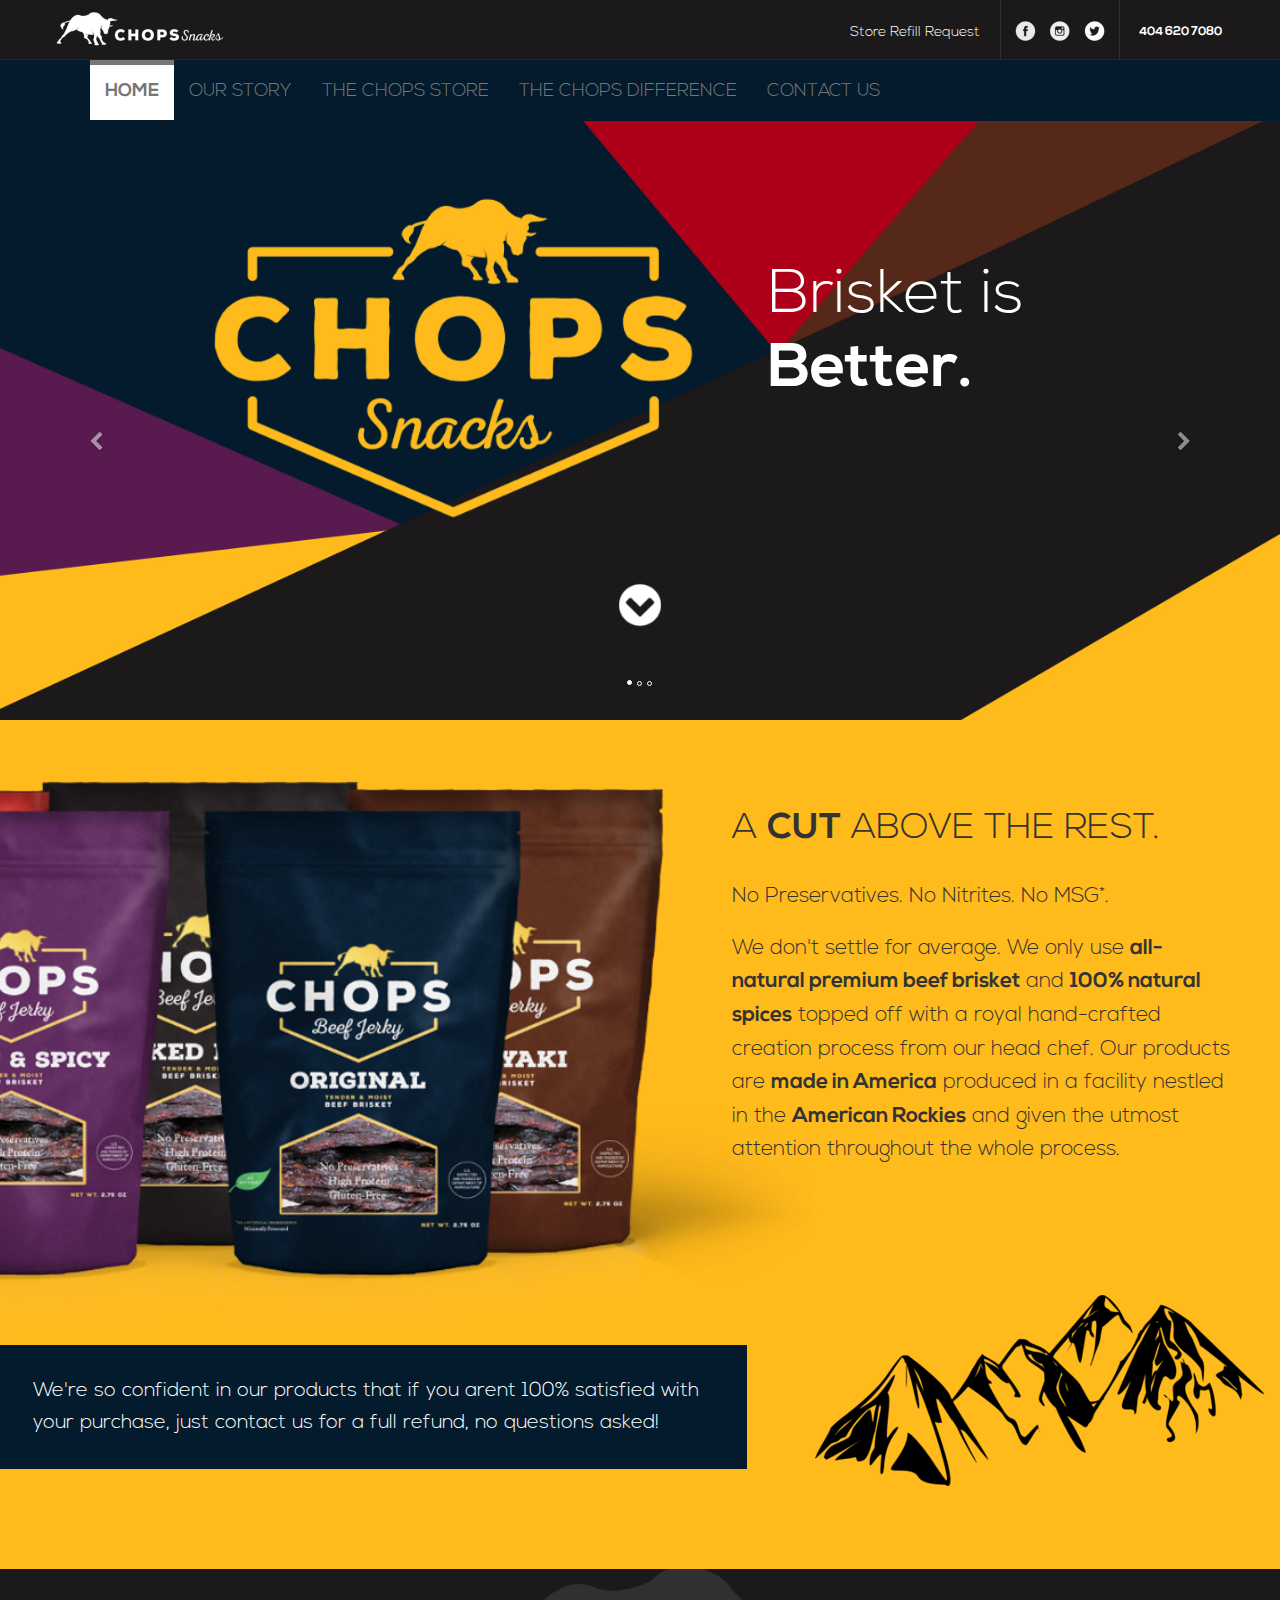
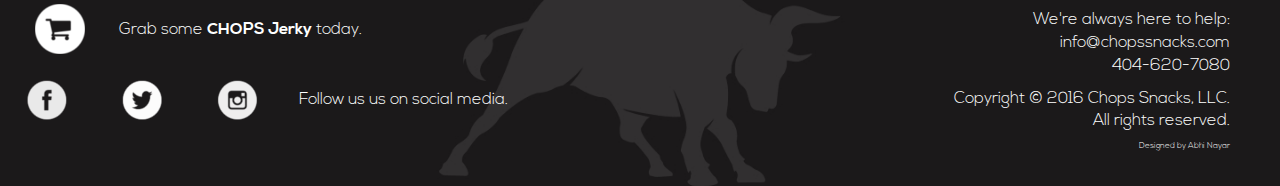
==== index.html @ 1dbbde71 "Fixed modal button hiding" ====
<!DOCTYPE html>
<html lang="en">

<head>
    <meta charset="utf-8">
    <meta name="viewport" content="width=device-width, initial-scale=1.0"/>
    <meta name="description" content="Chops is jerky made with premium tender and moist beef brisket, crafted with all natural ingredients using a special recipe and technique. Hailing from Georgia, we combine generations of tradition and skill when crafting our products. Come check us out and join the Chops Revolution!"/>
    <meta name="author" content="Abhi Nayar"/>
    <meta name="copyright" content="2016"/>
    <meta name="robots" content="index, follow"/>
    <meta name="robots" content="noodp, noydir"/>
    <!-- FAVICON -->
    <link rel="shortcut icon" href="./favicon/favicon.ico" type="image/x-icon">
    <link rel="icon" href="./favicon/favicon.ico" type="image/x-icon">

    <title>Chops Jerky - Home</title>

    <!-- CSS CDN -->
    <link href="css/boostrap.min.css" rel="stylesheet">
    <link rel="stylesheet" href="https://maxcdn.bootstrapcdn.com/font-awesome/4.6.3/css/font-awesome.min.css" type="text/css">
    <link href="css/animate.min.css" rel="stylesheet">
    <!-- LOCAL CSS -->
    <link href="css/prettyPhoto.css" rel="stylesheet">
    <link href="css/chops.css" rel="stylesheet">
    <link href="css/index.css" rel="stylesheet">
    <link href="css/footer.css" rel="stylesheet">
    
    <!-- JS CDN -->
    <script src="https://cdnjs.cloudflare.com/ajax/libs/jquery/2.2.1/jquery.min.js"></script> 
    <script src="js/bootstrap.min.js"></script>
    <script src="js/wow.min.js"></script> 
    <!-- LOCAL JS -->
    <script src="js/jquery.prettyPhoto.js"></script>
    <!--<script src="js/jquery.localScroll.min.js"></script>-->
    <script src="./js/chops.js"></script>
    
    <!-- HTML5 shim and Respond.js IE8 support of HTML5 elements and media queries -->
    <!--[if lt IE 9]>
      <script src="js/html5shiv.js"></script>
      <script src="js/respond.min.js"></script>
    <![endif]-->
    
    <!-- SEO Optimization & Social -->
    <!-- for Facebook -->          
    <meta property="og:title" content="Chops Snacks" />
    <meta property="og:type" content="page" />
    <meta property="og:image" content="./images/our_products/snack-sticks/chops_pholder.jpg"/>
    <meta property="og:url" content="www.chopsnacks.com" />
    <meta property="og:description" content="Chops is jerky made with premium tender and moist beef brisket, crafted with all natural ingredients using a special recipe and technique. Hailing from Georgia, we combine generations of tradition and skill when crafting our products. Come check us out and join the Chops Revolution!" />

    <!-- for Twitter -->          
    <meta name="twitter:card" content="summary" />
    <meta name="twitter:title" content="Chops Snacks" />
    <meta name="twitter:description" content="Chops is jerky made with premium tender and moist beef brisket, crafted with all natural ingredients using a special recipe and technique. Hailing from Georgia, we combine generations of tradition and skill when crafting our products. Come check us out and join the Chops Revolution!" />
    <meta name="twitter:image" content="./images/our_products/snack-sticks/chops_pholder.jpg" />
</head>

<body id="index-page">
    <div class="modal fade" id="refill-modal" tabindex="-1" role="dialog" arialabelledby="Refill Form Modal">
        <div class="modal-dialog modal-lg">
            <div class="modal-content">
                <div class="modal-header">
                    <button type="button" class="close" data-dismiss="modal" aria-label="Close">
                        <span aria-hidden="true">&times;</span>
                    </button>
                    <h2 class="refill-title bold">Store Refill Request Form</h2>
                    <p>Please fill in the following information for a refill of our delicious meat snacks.<br/><br/>For most locations, we will provide the refill in two weeks. After submitting the request, you'll receive a confirmation email that will include a specific delivery time frame. If you need a refill urgently or would like it to be delivered at a specific date, please include that information in the <b>'Additional Notes'</b> box.<br/><br/>Thank you!</p>
                </div>
                <div class="modal-body">
                    <form id="refill-form" role="form" action="https://formspree.io/info@chopssnacks.com" method="post">
                        <div class="form-group">
                            <label for="name">Name</label>
                            <input type="text" name="name" class="form-control" id="contact_name" placeholder="John Doe">
                        </div>
                        <div class="form-group">
                            <label for="name">Phone Number</label>
                            <input type="text" name="phone" class="form-control" id="contact_phone" placeholder="1-800-CHOPS-SNACKS">
                            <input type="text" name="_gotcha" style="display:none" />
                        </div>
                        <div class="form-group">
                            <label for="email">Email Address</label>
                            <input type="email" class="form-control" id="exampleInputEmail" name="_replyto" placeholder="Enter email">
                        </div>
                        <div class="form-group">
                            <label for="email">Store Mailing Address</label>
                            <input type="text" class="form-control" id="exampleInputAddress" name="store_address" placeholder="Enter your store's mailing address">
                            <input type="hidden" name="_next" value="#success"/>
                            <input type="hidden" name="_subject" value="NEW Store Refill Request!" />
                        </div>
                        <div class="form-group">
                            <label for="comment">Additional Notes</label>
                            <textarea type="text" class="feedback-input form-control refill" placeholder="Comment" id="contact_comment" name="message"></textarea>
                        </div>
                        <button type="submit" value="Send" class="btn btn-default contact_submit black">Submit</button>
                    </form>
                </div>
            </div>
        </div>
    </div>
    <div class="modal fade" id="success-modal" tabindex="-1" role="dialog" arialabelledby="Success">
        <div class="modal-dialog modal-lg">
            <div class="modal-content">
                <div class="modal-header">
                    <button type="button" class="close" data-dismiss="modal" aria-label="Close">
                        <span aria-hidden="true">&times;</span>
                    </button>
                    <h2 class="refill-title bold">Thank You!</h2>
                </div>
                <div class="modal-body">
                    <p>Your refill request has been received and we will get back to you via e-mail shortly! Thank you for your patronage.</p>
                </div>
            </div>
        </div>
    </div>
    <div id="hidden preloader" style="display: none;">
        <img src="./images/common/Preloader.gif" alt="Preloader" id="loader-gif">
    </div>
    <header>
        <nav class="navbar navbar-default navbar-fixed-top top-nav" role="navigation" id="top-navigation">
            <div class="container-fluid navbar-container">
                <div class="navbar-header">
                    <a class="navbar-brand" href="index.html"><img src="./images/common/top_logo.png"/></a>
                </div>
                <div class="navbar-right" id="top-nav-right">
                    <ul class="nav navbar-nav">
                        <li class="right-nav-item top-refill"><a href="#refill-modal" data-toggle="modal" id="refill-link">Store Refill Request</a></li>
                        <li class="hidden right-nav-item top-locate"><a href="#"><img src="./images/common/locate_us.png"/></a></li>
                        <li class="right-nav-item top-social-row-list">
                            <div class="top-social-row-container hidden-xs">
                                <div class="col-md-4 col-sm-4 col-xs-4 col-lg-4 text-center top-social-image">
                                    <a href="https://www.facebook.com/chops.jerky/"><img src="./images/common/facebook.png" class="top-fb"/></a>
                                </div>
                                <div class="col-md-4 col-sm-4 col-xs-4 col-lg-4 text-center top-social-image">
                                    <a href="https://www.instagram.com/chopssnacks/"><img src="./images/common/instagram.png" class="top-ig"/></a>
                                </div>
                                <div class="col-md-4 col-sm-4 col-xs-4 col-lg-4 text-center top-social-image">
                                    <a href="https://twitter.com/chopssnacks"><img src="./images/common/twitter.png" class="top-twitter"/></a>
                                </div>
                            </div>
                        </li>
                        <li class="right-nav-item hidden-xs"><a class="top-phone bold">404 620 7080</a></li>
                    </ul>
                </div>
            </div>
        </nav>
        <nav class="navbar navbar-default navbar-fixed-top navbar-lower" role="navigation" id="bottom-navigation">
            <div class="container-fluid navbar-lower-container">
                <button type="button" class="navbar-toggle collapsed" data-toggle="collapse" data-target="#bottom-navigation-container" aria-expanded="false">
                    <span class="sr-only">Toggle navigation</span>
                    <span class="icon-bar"></span>
                    <span class="icon-bar"></span>
                    <span class="icon-bar"></span>
                </button>
                <div class="collapse navbar-collapse" id="bottom-navigation-container">
                    <ul class="nav navbar-nav navbar-nav-lower">
                        <li class="current"><a href="index.html" class="current">Home<span class="sr-only">(current)</span></a></li>
                        <li class=""><a href="our-story.html" class="">Our Story</a></li>
                        <li class=""><a href="chops-store.html">The Chops Store</a></li>
                        <li class=""><a href="chops-diff.html" class="">The Chops Difference</a></li>
                        <li class=""><a href="contact-us.html">Contact Us</a></li>
                        <li class="hidden-lg hidden-md hidden-sm"><a href="#refill-modal" data-toggle="modal" id="refill-link">Store Refill Request</a></li>
                    </ul>
                </div>
            </div>        
        </nav>
    </header>
    <body id="index">
        <script>
            jQuery(function ($) {
                var $item = $('.carousel .item');
                var $windowHeight = $(window).height() - 120;
                
                var $windowWidth = $(window).width();
                if ($windowWidth >= 750) {
                    $windowHeight = 600;
                }
                
                $item.height($windowHeight);

                $(window).on('resize', function(){
                    $windowHeight = $(window).height() - 120;
                    var $windowWidth = $(window).width();
                    if ($windowWidth >= 750) {
                        $windowHeight = 600;
                    }
                    
                    $item.height($windowHeight);
                });
            });
        </script>
        <div class="container-fluid">
            <div class="row index-top">
                <div class="carousel slide" data-ride="carousel" id="indexCarousel">
                    <!-- Indicators -->
                    <ol class="carousel-indicators">
                        <li data-target="#indexCarousel" data-slide-to="0" class="active">
                        </li>
                        <li data-target="#indexCarousel" data-slide-to="1">
                        </li>
                        <li data-target="#indexCarousel" data-slide-to="1">
                        </li>
                    </ol>
                    <!-- Slides -->
                    <div class="carousel-inner">
                        <div class="item first active">
                            <!-- This will be the OG background from the old homepage -->
                            <div class="row logo-row">
                                <img class="index-logo" src="./images/index/logo.png">
                                <p class="index-tagline">Brisket is<br/><span class="bold">Better.</span></p>
                            </div>
                            <div class="arrow-down">
                                <a href="#bottom">
                                    <img src="./images/common/arrow.png">
                                </a>
                            </div>
                        </div>
                        <div class="second hidden">
                            <!-- Insert custom image here -->
                            <img src="placeholder">
                        </div>
                        <div class="third hidden">
                            <!-- Insert custom image here -->
                            <img src="placeholder">
                        </div>
                    </div>
                    <!-- Left and Right controls -->
                    <a class="left carousel-control" href="#indexCarousel" role="button" data-slide="prev">
                        <i class="fa fa-chevron-left" aria-hidden="true"></i>
                        <span class="sr-only">Previous</span>
                    </a>
                    <a class="right carousel-control" href="#indexCarousel" role="button" data-slide="next">
                        <i class="fa fa-chevron-right" aria-hidden="true"></i>
                        <span class="sr-only">Next</span>
                    </a>
                </div>
            </div>
            <div class="row index-bottom" id="bottom">
                <div class="col-sm-7 col-xs-12 index-bags">
                    <img src="./images/index/bags.png">
                </div>
                <div class="col-sm-5 col-xs-12 index-desc">
                    <h2>A <span class="bold">cut</span> above the rest.</h2>
                    <p>
                        No Preservatives. No Nitrites. No MSG*.
                        <br/><br id="small"/>
                        <span class="shifted">We don't settle for average. We only
                        use <span class="bold">all-natural premium beef brisket</span>
                        and <span class="bold">100% natural spices</span> topped off with
                        a royal hand-crafted creation process
                        from our head chef. Our products are
                        <span class="bold">made in America</span> produced in a facility
                        nestled in the <span class="bold">American Rockies</span>
                        and given the utmost attention
                        throughout the whole process.</span>
                    </p>
                </div>
                <div class="col-sm-7 col-xs-12 index-guarantee">
                    <p>
                        We're so confident in our products that if you arent 100% satisfied 
                        with your purchase, just contact us for a full refund, no questions asked!
                    </p>
                </div>
                <div class="col-sm-5 hidden-xs index-rockies">
                    <img src="./images/index/rockies.png">
                </div>
            </div>
        </div>
    </body>
    <footer>
        <div class="container-fluid footer-bg">
            <div class="footer-container">
                <div class="row footer-row">
                    <div class="col-md-8 col-sm-12 col-xs-12 footer-left">
                        <div class="footer-left-row row">
                            <div class="col-md-1 col-sm-1 col-xs-12 footer-icon-col">
                                <a href="chops-store.html" class="footer-icon-link"><img src="./images/common/cart_icon.png" class="footer-icon"/></a>
                            </div>
                            <div class="col-md-11 col-sm-11 col-xs-12 footer-left-column">
                                <a class="footer-left-link shifted" href="http://shop.chopssnacks.com/">Grab some <span class="bold">CHOPS Jerky</span> today.</a>
                            </div>
                        </div>
                        <div class="footer-left-row row">
                            <!--<div class="col-md-1 col-sm-1 col-xs-12 footer-icon-col">
                                <a href="index.html" class="footer-icon-link"><img src="./images/common/locate_us_maponly.png" class="footer-icon"/></a>
                            </div>
                            <div class="col-md-11 col-sm-11 col-xs-12 footer-left-column">
                                <a class="footer-left-link shifted" href="index.html">Find some <span class="bold">CHOPS Jerky</span> near you.</a>
                            </div>-->
                        </div>
                        <div class="footer-left-row row">
                            <div class="col-md-4 col-sm-4 col-xs-12">
                                <div class="row text-center">
                                    <div class="col-md-4 col-sm-4 col-xs-4 footer-social"><a href="https://www.facebook.com/chops.jerky/" class="footer-social-link"><img src="./images/common/facebook.png" class="footer-social-image"/></a></div>
                                    <div class="footer-social col-md-4 col-sm-4 col-xs-4"><a href="https://twitter.com/chopssnacks" class="footer-social-link"><img src="./images/common/twitter.png" class="footer-social-image"/></a></div>
                                    <div class="footer-social col-md-4 col-sm-4 col-xs-4"><a href="https://www.instagram.com/chopssnacks/" class="footer-social-link"><img src="./images/common/instagram.png" class="footer-social-image"/></a></div>
                                </div>
                            </div>
                            <div class="col-md-8 col-sm-8 col-xs-12 footer-left-column">
                                <p class="footer-left-text">Follow us us on social media.</p>
                            </div>
                        </div>
                    </div>
                    <div class="col-md-4 col-sm-4 col-sm-offset-8 col-xs-12 footer-right text-right">
                        <div class="footer-right-text1-container">
                            <p class="footer-right-text1">
                                We're always here to help:<br/>
                                info@chopssnacks.com<br/>
                                404-620-7080
                            </p>
                        </div>
                        <div class="footer-right-text2-container">
                            <p class="footer-right-text2">
                                <span class="hidden-sm">Copyright </span>© 2016 Chops Snacks, LLC.<br/>
                                All rights reserved.<br/>
                                <span class="credits">Designed by Abhi Nayar</span>
                            </p>
                        </div>
                    </div>
                </div>
            </div>
        </div>
    </footer>
    </body>
</html>
---- css/prettyPhoto.css ----
/* ------------------------------------------------------------------------
	This you can edit.
------------------------------------------------------------------------- */

	/* ----------------------------------
		Default Theme
	----------------------------------- */

	div.pp_default .pp_top,
	div.pp_default .pp_top .pp_middle,
	div.pp_default .pp_top .pp_left,
	div.pp_default .pp_top .pp_right,
	div.pp_default .pp_bottom,
	div.pp_default .pp_bottom .pp_left,
	div.pp_default .pp_bottom .pp_middle,
	div.pp_default .pp_bottom .pp_right { height: 13px; }
	
	div.pp_default .pp_top .pp_left { background: url(../images/prettyPhoto/default/sprite.png) -78px -93px no-repeat; } /* Top left corner */
	div.pp_default .pp_top .pp_middle { background: url(../images/prettyPhoto/default/sprite_x.png) top left repeat-x; } /* Top pattern/color */
	div.pp_default .pp_top .pp_right { background: url(../images/prettyPhoto/default/sprite.png) -112px -93px no-repeat; } /* Top right corner */
	
	div.pp_default .pp_content .ppt { color: #f8f8f8; }
	div.pp_default .pp_content_container .pp_left { background: url(../images/prettyPhoto/default/sprite_y.png) -7px 0 repeat-y; padding-left: 13px; }
	div.pp_default .pp_content_container .pp_right { background: url(../images/prettyPhoto/default/sprite_y.png) top right repeat-y; padding-right: 13px; }
	div.pp_default .pp_content { background-color: #fff; } /* Content background */
	div.pp_default .pp_next:hover { background: url(../images/prettyPhoto/default/sprite_next.png) center right  no-repeat; cursor: pointer; } /* Next button */
	div.pp_default .pp_previous:hover { background: url(../images/prettyPhoto/default/sprite_prev.png) center left no-repeat; cursor: pointer; } /* Previous button */
	div.pp_default .pp_expand { background: url(../images/prettyPhoto/default/sprite.png) 0 -29px no-repeat; cursor: pointer; width: 28px; height: 28px; } /* Expand button */
	div.pp_default .pp_expand:hover { background: url(../images/prettyPhoto/default/sprite.png) 0 -56px no-repeat; cursor: pointer; } /* Expand button hover */
	div.pp_default .pp_contract { background: url(../images/prettyPhoto/default/sprite.png) 0 -84px no-repeat; cursor: pointer; width: 28px; height: 28px; } /* Contract button */
	div.pp_default .pp_contract:hover { background: url(../images/prettyPhoto/default/sprite.png) 0 -113px no-repeat; cursor: pointer; } /* Contract button hover */
	div.pp_default .pp_close { width: 30px; height: 30px; background: url(../images/prettyPhoto/default/sprite.png) 2px 1px no-repeat; cursor: pointer; } /* Close button */
	div.pp_default #pp_full_res .pp_inline { color: #000; } 
	div.pp_default .pp_gallery ul li a { background: url(../images/prettyPhoto/default/default_thumb.png) center center #f8f8f8; border:1px solid #aaa; }
	div.pp_default .pp_gallery ul li a:hover,
	div.pp_default .pp_gallery ul li.selected a { border-color: #fff; }
	div.pp_default .pp_social { margin-top: 7px; }

	div.pp_default .pp_gallery a.pp_arrow_previous,
	div.pp_default .pp_gallery a.pp_arrow_next { position: static; left: auto; }
	div.pp_default .pp_nav .pp_play,
	div.pp_default .pp_nav .pp_pause { background: url(../images/prettyPhoto/default/sprite.png) -51px 1px no-repeat; height:30px; width:30px; }
	div.pp_default .pp_nav .pp_pause { background-position: -51px -29px; }
	div.pp_default .pp_details { position: relative; }
	div.pp_default a.pp_arrow_previous,
	div.pp_default a.pp_arrow_next { background: url(../images/prettyPhoto/default/sprite.png) -31px -3px no-repeat; height: 20px; margin: 4px 0 0 0; width: 20px; }
	div.pp_default a.pp_arrow_next { left: 52px; background-position: -82px -3px; } /* The next arrow in the bottom nav */
	div.pp_default .pp_content_container .pp_details { margin-top: 5px; }
	div.pp_default .pp_nav { clear: none; height: 30px; width: 110px; position: relative; }
	div.pp_default .pp_nav .currentTextHolder{ font-family: Georgia; font-style: italic; color:#999; font-size: 11px; left: 75px; line-height: 25px; margin: 0; padding: 0 0 0 10px; position: absolute; top: 2px; }
	
	div.pp_default .pp_close:hover, div.pp_default .pp_nav .pp_play:hover, div.pp_default .pp_nav .pp_pause:hover, div.pp_default .pp_arrow_next:hover, div.pp_default .pp_arrow_previous:hover { opacity:0.7; }

	div.pp_default .pp_description{ font-size: 11px; font-weight: bold; line-height: 14px; margin: 5px 50px 5px 0; }

	div.pp_default .pp_bottom .pp_left { background: url(../images/prettyPhoto/default/sprite.png) -78px -127px no-repeat; } /* Bottom left corner */
	div.pp_default .pp_bottom .pp_middle { background: url(../images/prettyPhoto/default/sprite_x.png) bottom left repeat-x; } /* Bottom pattern/color */
	div.pp_default .pp_bottom .pp_right { background: url(../images/prettyPhoto/default/sprite.png) -112px -127px no-repeat; } /* Bottom right corner */

	div.pp_default .pp_loaderIcon { background: url(../images/prettyPhoto/default/loader.gif) center center no-repeat; } /* Loader icon */

	
	/* ----------------------------------
		Light Rounded Theme
	----------------------------------- */


	div.light_rounded .pp_top .pp_left { background: url(../images/prettyPhoto/light_rounded/sprite.png) -88px -53px no-repeat; } /* Top left corner */
	div.light_rounded .pp_top .pp_middle { background: #fff; } /* Top pattern/color */
	div.light_rounded .pp_top .pp_right { background: url(../images/prettyPhoto/light_rounded/sprite.png) -110px -53px no-repeat; } /* Top right corner */
	
	div.light_rounded .pp_content .ppt { color: #000; }
	div.light_rounded .pp_content_container .pp_left,
	div.light_rounded .pp_content_container .pp_right { background: #fff; }
	div.light_rounded .pp_content { background-color: #fff; } /* Content background */
	div.light_rounded .pp_next:hover { background: url(../images/prettyPhoto/light_rounded/btnNext.png) center right  no-repeat; cursor: pointer; } /* Next button */
	div.light_rounded .pp_previous:hover { background: url(../images/prettyPhoto/light_rounded/btnPrevious.png) center left no-repeat; cursor: pointer; } /* Previous button */
	div.light_rounded .pp_expand { background: url(../images/prettyPhoto/light_rounded/sprite.png) -31px -26px no-repeat; cursor: pointer; } /* Expand button */
	div.light_rounded .pp_expand:hover { background: url(../images/prettyPhoto/light_rounded/sprite.png) -31px -47px no-repeat; cursor: pointer; } /* Expand button hover */
	div.light_rounded .pp_contract { background: url(../images/prettyPhoto/light_rounded/sprite.png) 0 -26px no-repeat; cursor: pointer; } /* Contract button */
	div.light_rounded .pp_contract:hover { background: url(../images/prettyPhoto/light_rounded/sprite.png) 0 -47px no-repeat; cursor: pointer; } /* Contract button hover */
	div.light_rounded .pp_close { width: 75px; height: 22px; background: url(../images/prettyPhoto/light_rounded/sprite.png) -1px -1px no-repeat; cursor: pointer; } /* Close button */
	div.light_rounded .pp_details { position: relative; }
	div.light_rounded .pp_description { margin-right: 85px; }
	div.light_rounded #pp_full_res .pp_inline { color: #000; } 
	div.light_rounded .pp_gallery a.pp_arrow_previous,
	div.light_rounded .pp_gallery a.pp_arrow_next { margin-top: 12px !important; }
	div.light_rounded .pp_nav .pp_play { background: url(../images/prettyPhoto/light_rounded/sprite.png) -1px -100px no-repeat; height: 15px; width: 14px; }
	div.light_rounded .pp_nav .pp_pause { background: url(../images/prettyPhoto/light_rounded/sprite.png) -24px -100px no-repeat; height: 15px; width: 14px; }

	div.light_rounded .pp_arrow_previous { background: url(../images/prettyPhoto/light_rounded/sprite.png) 0 -71px no-repeat; } /* The previous arrow in the bottom nav */
		div.light_rounded .pp_arrow_previous.disabled { background-position: 0 -87px; cursor: default; }
	div.light_rounded .pp_arrow_next { background: url(../images/prettyPhoto/light_rounded/sprite.png) -22px -71px no-repeat; } /* The next arrow in the bottom nav */
		div.light_rounded .pp_arrow_next.disabled { background-position: -22px -87px; cursor: default; }

	div.light_rounded .pp_bottom .pp_left { background: url(../images/prettyPhoto/light_rounded/sprite.png) -88px -80px no-repeat; } /* Bottom left corner */
	div.light_rounded .pp_bottom .pp_middle { background: #fff; } /* Bottom pattern/color */
	div.light_rounded .pp_bottom .pp_right { background: url(../images/prettyPhoto/light_rounded/sprite.png) -110px -80px no-repeat; } /* Bottom right corner */

	div.light_rounded .pp_loaderIcon { background: url(../images/prettyPhoto/light_rounded/loader.gif) center center no-repeat; } /* Loader icon */
	
	/* ----------------------------------
		Dark Rounded Theme
	----------------------------------- */
	
	div.dark_rounded .pp_top .pp_left { background: url(../images/prettyPhoto/dark_rounded/sprite.png) -88px -53px no-repeat; } /* Top left corner */
	div.dark_rounded .pp_top .pp_middle { background: url(../images/prettyPhoto/dark_rounded/contentPattern.png) top left repeat; } /* Top pattern/color */
	div.dark_rounded .pp_top .pp_right { background: url(../images/prettyPhoto/dark_rounded/sprite.png) -110px -53px no-repeat; } /* Top right corner */
	
	div.dark_rounded .pp_content_container .pp_left { background: url(../images/prettyPhoto/dark_rounded/contentPattern.png) top left repeat-y; } /* Left Content background */
	div.dark_rounded .pp_content_container .pp_right { background: url(../images/prettyPhoto/dark_rounded/contentPattern.png) top right repeat-y; } /* Right Content background */
	div.dark_rounded .pp_content { background: url(../images/prettyPhoto/dark_rounded/contentPattern.png) top left repeat; } /* Content background */
	div.dark_rounded .pp_next:hover { background: url(../images/prettyPhoto/dark_rounded/btnNext.png) center right  no-repeat; cursor: pointer; } /* Next button */
	div.dark_rounded .pp_previous:hover { background: url(../images/prettyPhoto/dark_rounded/btnPrevious.png) center left no-repeat; cursor: pointer; } /* Previous button */
	div.dark_rounded .pp_expand { background: url(../images/prettyPhoto/dark_rounded/sprite.png) -31px -26px no-repeat; cursor: pointer; } /* Expand button */
	div.dark_rounded .pp_expand:hover { background: url(../images/prettyPhoto/dark_rounded/sprite.png) -31px -47px no-repeat; cursor: pointer; } /* Expand button hover */
	div.dark_rounded .pp_contract { background: url(../images/prettyPhoto/dark_rounded/sprite.png) 0 -26px no-repeat; cursor: pointer; } /* Contract button */
	div.dark_rounded .pp_contract:hover { background: url(../images/prettyPhoto/dark_rounded/sprite.png) 0 -47px no-repeat; cursor: pointer; } /* Contract button hover */
	div.dark_rounded .pp_close { width: 75px; height: 22px; background: url(../images/prettyPhoto/dark_rounded/sprite.png) -1px -1px no-repeat; cursor: pointer; } /* Close button */
	div.dark_rounded .pp_details { position: relative; }
	div.dark_rounded .pp_description { margin-right: 85px; }
	div.dark_rounded .currentTextHolder { color: #c4c4c4; }
	div.dark_rounded .pp_description { color: #fff; }
	div.dark_rounded #pp_full_res .pp_inline { color: #fff; }
	div.dark_rounded .pp_gallery a.pp_arrow_previous,
	div.dark_rounded .pp_gallery a.pp_arrow_next { margin-top: 12px !important; }
	div.dark_rounded .pp_nav .pp_play { background: url(../images/prettyPhoto/dark_rounded/sprite.png) -1px -100px no-repeat; height: 15px; width: 14px; }
	div.dark_rounded .pp_nav .pp_pause { background: url(../images/prettyPhoto/dark_rounded/sprite.png) -24px -100px no-repeat; height: 15px; width: 14px; }

	div.dark_rounded .pp_arrow_previous { background: url(../images/prettyPhoto/dark_rounded/sprite.png) 0 -71px no-repeat; } /* The previous arrow in the bottom nav */
		div.dark_rounded .pp_arrow_previous.disabled { background-position: 0 -87px; cursor: default; }
	div.dark_rounded .pp_arrow_next { background: url(../images/prettyPhoto/dark_rounded/sprite.png) -22px -71px no-repeat; } /* The next arrow in the bottom nav */
		div.dark_rounded .pp_arrow_next.disabled { background-position: -22px -87px; cursor: default; }

	div.dark_rounded .pp_bottom .pp_left { background: url(../images/prettyPhoto/dark_rounded/sprite.png) -88px -80px no-repeat; } /* Bottom left corner */
	div.dark_rounded .pp_bottom .pp_middle { background: url(../images/prettyPhoto/dark_rounded/contentPattern.png) top left repeat; } /* Bottom pattern/color */
	div.dark_rounded .pp_bottom .pp_right { background: url(../images/prettyPhoto/dark_rounded/sprite.png) -110px -80px no-repeat; } /* Bottom right corner */

	div.dark_rounded .pp_loaderIcon { background: url(../images/prettyPhoto/dark_rounded/loader.gif) center center no-repeat; } /* Loader icon */
	
	
	/* ----------------------------------
		Dark Square Theme
	----------------------------------- */
	
	div.dark_square .pp_left ,
	div.dark_square .pp_middle,
	div.dark_square .pp_right,
	div.dark_square .pp_content { background: #000; }
	
	div.dark_square .currentTextHolder { color: #c4c4c4; }
	div.dark_square .pp_description { color: #fff; }
	div.dark_square .pp_loaderIcon { background: url(../images/prettyPhoto/dark_square/loader.gif) center center no-repeat; } /* Loader icon */
	
	div.dark_square .pp_expand { background: url(../images/prettyPhoto/dark_square/sprite.png) -31px -26px no-repeat; cursor: pointer; } /* Expand button */
	div.dark_square .pp_expand:hover { background: url(../images/prettyPhoto/dark_square/sprite.png) -31px -47px no-repeat; cursor: pointer; } /* Expand button hover */
	div.dark_square .pp_contract { background: url(../images/prettyPhoto/dark_square/sprite.png) 0 -26px no-repeat; cursor: pointer; } /* Contract button */
	div.dark_square .pp_contract:hover { background: url(../images/prettyPhoto/dark_square/sprite.png) 0 -47px no-repeat; cursor: pointer; } /* Contract button hover */
	div.dark_square .pp_close { width: 75px; height: 22px; background: url(../images/prettyPhoto/dark_square/sprite.png) -1px -1px no-repeat; cursor: pointer; } /* Close button */
	div.dark_square .pp_details { position: relative; }
	div.dark_square .pp_description { margin: 0 85px 0 0; }
	div.dark_square #pp_full_res .pp_inline { color: #fff; }
	div.dark_square .pp_gallery a.pp_arrow_previous,
	div.dark_square .pp_gallery a.pp_arrow_next { margin-top: 12px !important; }
	div.dark_square .pp_nav { clear: none; }
	div.dark_square .pp_nav .pp_play { background: url(../images/prettyPhoto/dark_square/sprite.png) -1px -100px no-repeat; height: 15px; width: 14px; }
	div.dark_square .pp_nav .pp_pause { background: url(../images/prettyPhoto/dark_square/sprite.png) -24px -100px no-repeat; height: 15px; width: 14px; }
	
	div.dark_square .pp_arrow_previous { background: url(../images/prettyPhoto/dark_square/sprite.png) 0 -71px no-repeat; } /* The previous arrow in the bottom nav */
		div.dark_square .pp_arrow_previous.disabled { background-position: 0 -87px; cursor: default; }
	div.dark_square .pp_arrow_next { background: url(../images/prettyPhoto/dark_square/sprite.png) -22px -71px no-repeat; } /* The next arrow in the bottom nav */
		div.dark_square .pp_arrow_next.disabled { background-position: -22px -87px; cursor: default; }
	
	div.dark_square .pp_next:hover { background: url(../images/prettyPhoto/dark_square/btnNext.png) center right  no-repeat; cursor: pointer; } /* Next button */
	div.dark_square .pp_previous:hover { background: url(../images/prettyPhoto/dark_square/btnPrevious.png) center left no-repeat; cursor: pointer; } /* Previous button */


	/* ----------------------------------
		Light Square Theme
	----------------------------------- */
	
	div.light_square .pp_left ,
	div.light_square .pp_middle,
	div.light_square .pp_right,
	div.light_square .pp_content { background: #fff; }
	
	div.light_square .pp_content .ppt { color: #000; }
	div.light_square .pp_expand { background: url(../images/prettyPhoto/light_square/sprite.png) -31px -26px no-repeat; cursor: pointer; } /* Expand button */
	div.light_square .pp_expand:hover { background: url(../images/prettyPhoto/light_square/sprite.png) -31px -47px no-repeat; cursor: pointer; } /* Expand button hover */
	div.light_square .pp_contract { background: url(../images/prettyPhoto/light_square/sprite.png) 0 -26px no-repeat; cursor: pointer; } /* Contract button */
	div.light_square .pp_contract:hover { background: url(../images/prettyPhoto/light_square/sprite.png) 0 -47px no-repeat; cursor: pointer; } /* Contract button hover */
	div.light_square .pp_close { width: 75px; height: 22px; background: url(../images/prettyPhoto/light_square/sprite.png) -1px -1px no-repeat; cursor: pointer; } /* Close button */
	div.light_square .pp_details { position: relative; }
	div.light_square .pp_description { margin-right: 85px; }
	div.light_square #pp_full_res .pp_inline { color: #000; }
	div.light_square .pp_gallery a.pp_arrow_previous,
	div.light_square .pp_gallery a.pp_arrow_next { margin-top: 12px !important; }
	div.light_square .pp_nav .pp_play { background: url(../images/prettyPhoto/light_square/sprite.png) -1px -100px no-repeat; height: 15px; width: 14px; }
	div.light_square .pp_nav .pp_pause { background: url(../images/prettyPhoto/light_square/sprite.png) -24px -100px no-repeat; height: 15px; width: 14px; }
	
	div.light_square .pp_arrow_previous { background: url(../images/prettyPhoto/light_square/sprite.png) 0 -71px no-repeat; } /* The previous arrow in the bottom nav */
		div.light_square .pp_arrow_previous.disabled { background-position: 0 -87px; cursor: default; }
	div.light_square .pp_arrow_next { background: url(../images/prettyPhoto/light_square/sprite.png) -22px -71px no-repeat; } /* The next arrow in the bottom nav */
		div.light_square .pp_arrow_next.disabled { background-position: -22px -87px; cursor: default; }
	
	div.light_square .pp_next:hover { background: url(../images/prettyPhoto/light_square/btnNext.png) center right  no-repeat; cursor: pointer; } /* Next button */
	div.light_square .pp_previous:hover { background: url(../images/prettyPhoto/light_square/btnPrevious.png) center left no-repeat; cursor: pointer; } /* Previous button */
	
	div.light_square .pp_loaderIcon { background: url(../images/prettyPhoto/light_rounded/loader.gif) center center no-repeat; } /* Loader icon */


	/* ----------------------------------
		Facebook style Theme
	----------------------------------- */
	
	div.facebook .pp_top .pp_left { background: url(../images/prettyPhoto/facebook/sprite.png) -88px -53px no-repeat; } /* Top left corner */
	div.facebook .pp_top .pp_middle { background: url(../images/prettyPhoto/facebook/contentPatternTop.png) top left repeat-x; } /* Top pattern/color */
	div.facebook .pp_top .pp_right { background: url(../images/prettyPhoto/facebook/sprite.png) -110px -53px no-repeat; } /* Top right corner */
	
	div.facebook .pp_content .ppt { color: #000; }
	div.facebook .pp_content_container .pp_left { background: url(../images/prettyPhoto/facebook/contentPatternLeft.png) top left repeat-y; } /* Content background */
	div.facebook .pp_content_container .pp_right { background: url(../images/prettyPhoto/facebook/contentPatternRight.png) top right repeat-y; } /* Content background */
	div.facebook .pp_content { background: #fff; } /* Content background */
	div.facebook .pp_expand { background: url(../images/prettyPhoto/facebook/sprite.png) -31px -26px no-repeat; cursor: pointer; } /* Expand button */
	div.facebook .pp_expand:hover { background: url(../images/prettyPhoto/facebook/sprite.png) -31px -47px no-repeat; cursor: pointer; } /* Expand button hover */
	div.facebook .pp_contract { background: url(../images/prettyPhoto/facebook/sprite.png) 0 -26px no-repeat; cursor: pointer; } /* Contract button */
	div.facebook .pp_contract:hover { background: url(../images/prettyPhoto/facebook/sprite.png) 0 -47px no-repeat; cursor: pointer; } /* Contract button hover */
	div.facebook .pp_close { width: 22px; height: 22px; background: url(../images/prettyPhoto/facebook/sprite.png) -1px -1px no-repeat; cursor: pointer; } /* Close button */
	div.facebook .pp_details { position: relative; }
	div.facebook .pp_description { margin: 0 37px 0 0; }
	div.facebook #pp_full_res .pp_inline { color: #000; } 
	div.facebook .pp_loaderIcon { background: url(../images/prettyPhoto/facebook/loader.gif) center center no-repeat; } /* Loader icon */
	
	div.facebook .pp_arrow_previous { background: url(../images/prettyPhoto/facebook/sprite.png) 0 -71px no-repeat; height: 22px; margin-top: 0; width: 22px; } /* The previous arrow in the bottom nav */
		div.facebook .pp_arrow_previous.disabled { background-position: 0 -96px; cursor: default; }
	div.facebook .pp_arrow_next { background: url(../images/prettyPhoto/facebook/sprite.png) -32px -71px no-repeat; height: 22px; margin-top: 0; width: 22px; } /* The next arrow in the bottom nav */
		div.facebook .pp_arrow_next.disabled { background-position: -32px -96px; cursor: default; }
	div.facebook .pp_nav { margin-top: 0; }
	div.facebook .pp_nav p { font-size: 15px; padding: 0 3px 0 4px; }
	div.facebook .pp_nav .pp_play { background: url(../images/prettyPhoto/facebook/sprite.png) -1px -123px no-repeat; height: 22px; width: 22px; }
	div.facebook .pp_nav .pp_pause { background: url(../images/prettyPhoto/facebook/sprite.png) -32px -123px no-repeat; height: 22px; width: 22px; }
	
	div.facebook .pp_next:hover { background: url(../images/prettyPhoto/facebook/btnNext.png) center right no-repeat; cursor: pointer; } /* Next button */
	div.facebook .pp_previous:hover { background: url(../images/prettyPhoto/facebook/btnPrevious.png) center left no-repeat; cursor: pointer; } /* Previous button */
	
	div.facebook .pp_bottom .pp_left { background: url(../images/prettyPhoto/facebook/sprite.png) -88px -80px no-repeat; } /* Bottom left corner */
	div.facebook .pp_bottom .pp_middle { background: url(../images/prettyPhoto/facebook/contentPatternBottom.png) top left repeat-x; } /* Bottom pattern/color */
	div.facebook .pp_bottom .pp_right { background: url(../images/prettyPhoto/facebook/sprite.png) -110px -80px no-repeat; } /* Bottom right corner */


/* ------------------------------------------------------------------------
	DO NOT CHANGE
------------------------------------------------------------------------- */

	div.pp_pic_holder a:focus { outline:none; }

	div.pp_overlay {
		background: #000;
		display: none;
		left: 0;
		position: absolute;
		top: 0;
		width: 100%;
		z-index: 9500;
	}
	
	div.pp_pic_holder {
		display: none;
		position: absolute;
		width: 100px;
		z-index: 10000;
	}

		
		.pp_top {
			height: 20px;
			position: relative;
		}
			* html .pp_top { padding: 0 20px; }
		
			.pp_top .pp_left {
				height: 20px;
				left: 0;
				position: absolute;
				width: 20px;
			}
			.pp_top .pp_middle {
				height: 20px;
				left: 20px;
				position: absolute;
				right: 20px;
			}
				* html .pp_top .pp_middle {
					left: 0;
					position: static;
				}
			
			.pp_top .pp_right {
				height: 20px;
				left: auto;
				position: absolute;
				right: 0;
				top: 0;
				width: 20px;
			}
		
		.pp_content { height: 40px; min-width: 40px; }
		* html .pp_content { width: 40px; }
		
		.pp_fade { display: none; }
		
		.pp_content_container {
			position: relative;
			text-align: left;
			width: 100%;
		}
		
			.pp_content_container .pp_left { padding-left: 20px; }
			.pp_content_container .pp_right { padding-right: 20px; }
		
			.pp_content_container .pp_details {
				float: left;
				margin: 10px 0 2px 0;
			}
				.pp_description {
					display: none;
					margin: 0;
				}
				
				.pp_social { float: left; margin: 0; }
				.pp_social .facebook { float: left; margin-left: 5px; width: 55px; overflow: hidden; }
				.pp_social .twitter { float: left; }
				
				.pp_nav {
					clear: right;
					float: left;
					margin: 3px 10px 0 0;
				}
				
					.pp_nav p {
						float: left;
						margin: 2px 4px;
						white-space: nowrap;
					}
					
					.pp_nav .pp_play,
					.pp_nav .pp_pause {
						float: left;
						margin-right: 4px;
						text-indent: -10000px;
					}
				
					a.pp_arrow_previous,
					a.pp_arrow_next {
						display: block;
						float: left;
						height: 15px;
						margin-top: 3px;
						overflow: hidden;
						text-indent: -10000px;
						width: 14px;
					}
		
		.pp_hoverContainer {
			position: absolute;
			top: 0;
			width: 100%;
			z-index: 2000;
		}
		
		.pp_gallery {
			display: none;
			left: 50%;
			margin-top: -50px;
			position: absolute;
			z-index: 10000;
		}
		
			.pp_gallery div {
				float: left;
				overflow: hidden;
				position: relative;
			}
			
			.pp_gallery ul {
				float: left;
				height: 35px;
				margin: 0 0 0 5px;
				padding: 0;
				position: relative;
				white-space: nowrap;
			}
			
			.pp_gallery ul a {
				border: 1px #000 solid;
				border: 1px rgba(0,0,0,0.5) solid;
				display: block;
				float: left;
				height: 33px;
				overflow: hidden;
			}
			
			.pp_gallery ul a:hover,
			.pp_gallery li.selected a { border-color: #fff; }
			
			.pp_gallery ul a img { border: 0; }
			
			.pp_gallery li {
				display: block;
				float: left;
				margin: 0 5px 0 0;
				padding: 0;
			}
			
			.pp_gallery li.default a {
				background: url(../images/prettyPhoto/facebook/default_thumbnail.gif) 0 0 no-repeat;
				display: block;
				height: 33px;
				width: 50px;
			}
			
			.pp_gallery li.default a img { display: none; }
			
			.pp_gallery .pp_arrow_previous,
			.pp_gallery .pp_arrow_next {
				margin-top: 7px !important;
			}
		
		a.pp_next {
			background: url(../images/prettyPhoto/light_rounded/btnNext.png) 10000px 10000px no-repeat;
			display: block;
			float: right;
			height: 100%;
			text-indent: -10000px;
			width: 49%;
		}
			
		a.pp_previous {
			background: url(../images/prettyPhoto/light_rounded/btnNext.png) 10000px 10000px no-repeat;
			display: block;
			float: left;
			height: 100%;
			text-indent: -10000px;
			width: 49%;
		}
		
		a.pp_expand,
		a.pp_contract {
			cursor: pointer;
			display: none;
			height: 20px;	
			position: absolute;
			right: 30px;
			text-indent: -10000px;
			top: 10px;
			width: 20px;
			z-index: 20000;
		}
			
		a.pp_close {
			position: absolute; right: 0; top: 0; 
			display: block;
			line-height:22px;
			text-indent: -10000px;
		}
		
		.pp_bottom {
			height: 20px;
			position: relative;
		}
			* html .pp_bottom { padding: 0 20px; }
			
			.pp_bottom .pp_left {
				height: 20px;
				left: 0;
				position: absolute;
				width: 20px;
			}
			.pp_bottom .pp_middle {
				height: 20px;
				left: 20px;
				position: absolute;
				right: 20px;
			}
				* html .pp_bottom .pp_middle {
					left: 0;
					position: static;
				}
				
			.pp_bottom .pp_right {
				height: 20px;
				left: auto;
				position: absolute;
				right: 0;
				top: 0;
				width: 20px;
			}
		
		.pp_loaderIcon {
			display: block;
			height: 24px;
			left: 50%;
			margin: -12px 0 0 -12px;
			position: absolute;
			top: 50%;
			width: 24px;
		}
		
		#pp_full_res {
			line-height: 1 !important;
		}
		
			#pp_full_res .pp_inline {
				text-align: left;
			}
			
				#pp_full_res .pp_inline p { margin: 0 0 15px 0; }
	
		div.ppt {
			color: #fff;
			display: none;
			font-size: 17px;
			margin: 0 0 5px 15px;
			z-index: 9999;
		}
---- css/chops.css ----
/*** TYPOGRAPHY ***/
@font-face {
    font-family: nexabold;
    src: url('fonts/bold.otf');
}

@font-face {
    font-family: nexalight;
    src: url('fonts/light.otf');
}

/*** COLOR LIBRARY ***/
/* Dark Gold: #ffba1b */
/* Dark Blue: #031b2c */
/* Dark Brown: #1b1919 */
/* Dark Red: #af001a */
/* Viking Purple: #591b4f */
/* Light Brown: #562819 */

/*** SITE WIDE ***/
*, *:before, *:after {
    -webkit-font-smoothing: antialiased;
    -webkit-box-sizing: border-box; 
    -moz-box-sizing: border-box; 
    box-sizing: border-box;
    -webkit-backface-visibility: hidden;
    /*border: solid 1px red;*/
}

.bold {
    font-family: nexabold;
}

.light {
    font-family: nexalight;
}

html {
    background-color: #fff;
    overflow-x: hidden;
}

body {
    background: #fff;
    overflow-x: hidden;
}

p, h1, h2, h3, h4, h5, h6, a {
    font-family: nexalight;
}

section {
    padding: 0;
    margin: 0;
    overflow-x: hidden;
}

#preloader {
	display: block;
	background-color: #fff;
	position: absolute;
	top: 0;
	right: 0;
	bottom: 0;
	left: 0;
	width: 100%;
	height: 100%;
	z-index: 9999;
}

#preloader img {
	position: absolute;
	top: 50%;
	bottom: auto;
	left: 50%;
	right: auto;
	margin: -64px 0 0 -64px;
}

.container-wide {
	width: 100%;
	padding: 0;
	margin: 0;
}

/*** NAVIGATION ***/
header {
    height: 120px;
}

nav, navbar {
    height: 60px;
}

.navbar-container {
    height: 60px;
}

#top-navigation {
    height: 60px;
    background: #1b1919;
    padding: 0;
    margin: 0;
    border-bottom: solid 1px rgba(255, 255, 255, 0.05);
    border-radius: 0;
}

.navbar-header {
    width: 200px;
    padding: 0;
    margin: 0;
    margin-left: 1.75% !important;
}

.navbar-brand {
    margin-left: 0px !important;
    width: 100%;    
}

.navbar-brand img {
    width: 175px;
    margin-top: -6px;
}

#top-nav-right {
    height: 100%;
    margin: 0;
    padding: 0;
    margin-right: 2% !important;
}


#top-nav-right ul {
    height: 100%;
    width: auto;
}

.right-nav-item {
    height: 100%;
    width: 120px;
    text-align: center;
    border-right: 1px #fff;
}

#refill-link {
    width: 200px;
    margin-left: -65px;
    color: #fff;
    margin-top: 8px;
    font-family: nexalight;
}

#refill-link:hover {
    text-decoration: underline;
}

.modal-header h2, .modal-header p, .modal-body p {
    width: 95%;
    margin: 0 auto;
}

.modal-header h2 {
    margin-top: 15px;
}

.modal-header p {
    margin-top: 15px;
    line-height: 1.5em;
    font-size: 16px;
}

.modal-body {
    background-color: #ffba1b;
}

.modal-body img {
    margin: 0 auto;
}

#refill-form {
    width: 95%;
    margin: auto;
    padding-top: 30px;
    padding-bottom: 40px;
    font-family: nexalight;
    line-height: 1.5em;
    font-size: 16px;
    color: #000;
}

.contact_submit.black {
    background-color: #222;
    color: #fff;
    width: 150px;
    font-size: 18px;
}

.contact_submit.black:hover {
    background-color: #444;
}

.top-locate {
    height: 100%;
    padding: 0 !important;
    margin: 0 !important;
    margin-right: 10px !important;
    overflow: hidden;
}

.top-locate img {
    width: 110px;
    margin-left: -10px;
    margin-top: -8px;
}

.top-social-row-container {
    height: 100%;
    border-right: solid 1px rgba(255,255,255,0.1);
    border-left: solid 1px rgba(255,255,255,0.1);
}

.top-social-image {
    text-align: center;
    margin: 0 !important;
    padding: 0 !important;
}

.top-social-image img {
    width: 25px;
    margin-left: auto;
    margin-right: auto;
    margin-top: 18px;
}

.top-fb {
    margin-left: 10px !important;
}

.top-twitter {
    margin-right: 10px !important;
}

.top-phone {
    font-size: 12px;
    margin-top: 7px;
    color: #fff !important;
}

.top-phone:hover {
    color: #fff;
}

#bottom-navigation {
    top: 60px;
    height: 61px;
    background: #031b2c;
    padding: 0;
    margin: 0;
    border: none;
    border-radius: 0;
    overflow: hidden;
}

.navbar-lower-container, #bottom-navigation-container {
    height: 60px;
    overflow: hidden;
}

.navbar-nav-lower {
    height: 60px;
    margin-left: 6%;
    overflow: hidden;
}

.navbar-nav-lower li {
    height: 60px;
    font-size: 18px;
    text-transform: uppercase;
    padding-top: 7px;
    overflow: hidden;
}
    
.navbar-nav-lower li.current {
    height: 61px;
    background-color: #fff;
    border-top: 5px #777 solid;
}

.navbar-nav-lower li.current:hover {
    border-top: 5px #000 solid;
}

.navbar-nav-lower li a {
    font-family: nexalight;
    -webkit-font-smoothing: subpixel-antialiased;
}

.navbar-nav-lower li a:hover {
    color: #fff !important;
}

.navbar-nav-lower li a.current {
    font-family: nexabold;
    -webkit-font-smoothing: antialiased;
    margin-top: -5px;
    color: #777;
}

.navbar-nav-lower li a.current:hover {
    color: #000 !important;
}

/*** OUR STORY ***/
#our_story {
    color: #fff;
}

.our_story-container-1 {
    background-color: #000;
}

.our_story-bg1 {
    margin: 0 -15px;
    height: auto;
    padding: 0;
    min-width: 100%;
    background: url('../images/our_story/bg1.jpg') no-repeat center;
    background-size: cover;
    background-attachment: scroll;
    padding-bottom: 40px;
}

.our_story-bg2 {
    margin: 0 -15px;
    height: auto;
    padding: 0;
    min-width: 100%;
    background: url('../images/our_story/bg2.jpg') no-repeat bottom;
    background-size: cover;
    background-attachment: scroll;
    padding-bottom: 40px;
}

.our_story-bg3 {
    margin: 0 -15px;
    height: auto;
    padding: 0;
    min-width: 100%;
    background: url('../images/our_story/bg3.jpg') no-repeat bottom;
    background-size: cover;
    background-attachment: scroll;
    padding-bottom: 30px;
}

.our_story-header {
    display: inline;
}

.our_story-title-row {
    margin-top: 30px;
    margin-bottom: 10px;
}

.our_story-logo {
    display: inline;
    width: auto;
}

.our_story-logo img {
    max-width: 120px;
}

.our_story-title-col {
    margin-left: 25px;
}

.our_story-title {
    padding-top: 15px;
    font-size: 46px;
    text-transform: uppercase;
    font-weight: 600;
    font-family: nexabold;
}

.our_story-title-hr {
    width: 35%;
    margin-bottom: 1px;
    margin-left: 0px;
    display: inline-block;
}

.our_story-hr {
    margin: 0;
    padding: 0;
    width: 65%;
}

.our_story-row1 {
    margin-top: 50px;
}

.our_story-row1-image {
    text-align: center;
}

.our_story-row1-image img {
    max-width: 100%;
    margin-top: 25px;
}

.our_story-row1-text-container {

}

.our_story-row1-text, .our_story-row2-text, .our_story-row3-text {
    font-size: 18px;
    line-height: 2em;
}

@media (min-width: 1200px) {
    .our_story-row1-text, .our_story-row2-text, .our_story-row3-text {
        font-size: 22px;
    }
}

.our_story-row2 {
    margin-top: 40px;
}

.our_story-row2-image {
    text-align: center;
}

.our_story-row2-image img {
    max-width: 95%;
    margin-top: 25px;
}

.our_story-row3 {
    margin-top: 60px;
    padding-bottom: 40px;
}

.our_story-row3-image {
    text-align: center;
}

.our_story-row3-image img {
    max-width: 90%;
    margin-top: 65px;
}

.the-team-bg {
    padding-top: 40px;
    background-color: #031b2c;
    padding-bottom: 80px;
}

.the-team-title {
    padding-top: 10px;
    font-size: 46px;
    text-transform: uppercase;
    font-weight: 600;
    font-family: nexabold;
}

.hr-shifted {
    margin-left: 0px;
}

.the-team-image {
    text-align: center;
}

.the-team-image img {
    max-width: 100%;
    height: auto;
    max-height: 300px;
    margin: 0 auto;
}

.the-team-row {
    margin-top: 50px;
}

.the-team-bio-title {
    font-size: 36px;
    font-family: nexabold;
}

.the-team-bio-text {
    font-size: 18px;
    line-height: 1.5em;
}

.the-team-bio {
    text-align: center;
    padding-top: 10px;
}

@media (min-width: 768px) {
    .the-team-bio.dusty, .the-team-bio.aaron {
        text-align: left;
    }

    .the-team-bio.luke, .the-team-bio.david {
        text-align: right;
    }
    
    .the-team-bio {
        height: 100%;
    }
    
    .the-team-bio-text {
        font-size: 18px;
    }
    
    .the-team-row {
        margin-top: 30px;
    }
}

@media (min-width: 992px) {
    .the-team-image img {
        max-width: 100%;
        height: auto;
        max-height: 400px;
        margin: 0 auto;
    }
    
    .the-team-image.aaron img {
        margin-top: 10px;
    }
    
    .the-team-bio.dusty {
        margin-top: 20px;
    }

    .the-team-bio.luke {
        margin-top: 0px;
    }
    
    .the-team-bio-text {
        font-size: 18px;
    }
    
    .the-team-row {
        margin-top: 40px;
    }
}

@media (min-width: 1200px) {
    .the-team-bio.luke {
        margin-top: 20px;
    }
    
    .the-team-bio-text {
        font-size: 22px;
    }
    
    .the-team-row {
        margin-top: 30px;
    }
}

/*** CONTACT US ***/
#contact-us {
    color: #fff;
}

.contact-us-bg {
    background-color: #1b1919;
    padding-bottom: 10px;
}

.contact-us-title-row {
    margin-top: 30px;
}

.contact-us-title-col {
    
}

.contact-us-title {
    font-size: 46px;
    text-transform: uppercase;
    font-weight: 600;
    font-family: nexabold;
    padding-left: 15px;
    padding-top: 10px;
}

.contact-us-title-hr {
    width: 60%;
    margin-bottom: -1px;
    margin-left: 5px;
    display: inline-block;
    border-color: #fff;
}

.contact-us-row1 {
    margin-top: 10px;
}

.contact-intro {
    font-size: 22px;
    line-height: 2em;
}

.contact-us-bg2 {
    background-color: #031b2c;
    padding-bottom: 50px;
}

.contact-us-row2 {
    margin-top: 45px;
}

.form-col {
    background-color: #af001a;
}

#contact-form {
    width: 90%;
    margin: auto;
    padding-top: 30px;
    padding-bottom: 40px;
    font-family: nexalight;
    line-height: 1.5em;
    font-size: 22px;
    color: #fff;
}

.form-control {
    color: #000;    
}

.contact_submit {
    margin-top: 15px;
    width: 25%;
    height: 55px;
    font-size: 22px;
}

.contact-list {
    width: 90%;
    margin-left: 9%;
    font-size: 22px;
    padding-top: 15px;
    line-height: 1.0em;
}

/*** THE CHOPS DIFFERENCE ***/
#chops_diff {
    color: #fff;
}

.chops_diff-bg1 {
    margin: 0 -15px;
    height: auto;
    padding: 0;
    padding-bottom: 25px;    
    min-width: 100%;
    background: url('../images/chops_diff/bg1.jpg') no-repeat center;
    background-size: cover;
    background-attachment: scroll;
}

.chops_diff-bg2 {
    margin: 0 -15px;
    padding: 0;
    height: auto;
    padding-bottom: 25px;
    min-width: 100%;
    background: url('../images/chops_diff/bg2.jpg') no-repeat top;
    background-size: cover;
    background-attachment: scroll;
}

.chops_diff-bg3 {
    margin: 0 -15px;
    padding: 0;
    height: auto;
    padding-bottom: 0px;
    min-width: 100%;
    background: url('../images/our_story/bg3.jpg') no-repeat top;
    background-size: cover;
    background-attachment: scroll;
}

.chops_diff-container-1 {
    background-color: #af001a;
}

#chops_diff-img1 {
    max-width: 90%;
    margin-top: 5px;
}

#chops_diff-img2 {
    min-width: 100%;
    margin-top: 10px;
}

#chops_diff-img3 {
    margin-top: 40px;
    min-width: 100%;
    
}

/*** OUR PRODUCTS ***/
#our-products {
    color: #fff;
}

.products-heading-bg {
    background-color: #031b2c;
}

.products-container-1 {
    background-color: #1b1919 ;
}

#products {
    padding-top: 1.5em;
}

.products {
	margin-top: 8em;
}

#products.page-block {
	padding-bottom: 0;
}

#productList {
	margin: 3em 0;
}

#productList .carousel-indicators {
	display: block;
	position: relative;
	margin: -9em auto 1em auto;
	text-align: center;
	left: 0;
	width: 100%;
}

#productList .carousel-indicators > li {
	display: block;
	position: relative;
	float: left;
	text-indent: 0;
	width: 19%;
	height: auto;
	margin: 0.50%;
	text-align: center;
	border: none;
	border-radius: 0;
	color: #fff;
	font-weight: 400;
	text-transform: uppercase;
}

#productList .carousel-indicators > li img:hover {
	background-color:#591b4f;
}

#productList .carousel-indicators > .active img {
	background-color: #af001a;
}

#productList .carousel-indicators > li img {
	background-color: #fff;
	padding: 0.50em;
	border: 1px solid rgba(0, 0, 0, 0.1);
}

#productList .carousel-inner {
	margin-top: 1.5em;
	min-height: 27em;
}

#productList .carousel-inner img {
	width: 105%;
	height: auto;
}

.serviceInfo {
	padding-left: 2.5em;
    padding-top: 0em;
}

.serviceInfo h2 {
    font-size: 42px;
    font-family: nexabold;
}

.serviceInfo p {
    margin-top: 20px;
    font-size: 22px;
    line-height: 1em;
}

.serviceInfo a {
    color: #591B4f;
    font-size: 18px;
}

.serviceInfo a:hover {
    color: #AF001A;
    text-decoration: none;
}

.option, #productList p {
	margin-bottom: 1.5em;
}

.option li {
	padding: 0.30em 0.85em;
	color: #fff;
	margin: 0.50em 0.15em;
}

.carousel-container {
    width: 100%;
}

/* Common style */
.galleryImg {
	position: relative;
	overflow: hidden;
	text-align: center;
	cursor: pointer;
	border: 0.90em solid #fff;
	margin-top: 1px;
	-webkit-box-shadow: 0 0 0 1px rgba(0, 0, 0, 0.1);
	box-shadow: 0 0 0 1px rgba(0, 0, 0, 0.1);
}

.galleryImg img {
	position: relative;
	display: block;
	-moz-transform: scale(1);
	-webkit-transform: scale(1);
	-o-transform: scale(1);
	-ms-transform: scale(1);
	transform: scale(1);
    -webkit-transition: all .35s;
    -moz-transition: all .35s;
    transition: all .35s;
}

.galleryImg:hover img {
	position: relative;
	opacity: 1;
	display: block;
	-moz-transform: scale(1.1);
	-webkit-transform: scale(1.1);
	-o-transform: scale(1.1);
	-ms-transform: scale(1.1);
	transform: scale(1.1);
}

.galleryImg a {
	position: absolute;
	top: 0;
	left: 0;
	bottom: 0;
	right: 0;
	width: 100%;
	height: 100%;
}

.our-products-container-2 {
    background-color: #af001a;
}

.otherProducts {
	position: relative;
	overflow: visible;
	padding-bottom: 3em;
    padding-top: 4em;
    color: #fff;
}

.otherProducts ul {
	padding: 0;
    margin: 0 auto;
}

#proList li {
	display: none;
	background-color: #031b2c;
	position: relative;
	margin: 0;
	padding: 1.5em;
	overflow: hidden;
	width: 48%;
	margin: 1%;
	-webkit-box-shadow: 0 2px 2px 1px rgba(0, 0, 0, 0.08);
	box-shadow: 0 2px 2px 1px rgba(0, 0, 0, 0.08);
	float: left;
    
    min-height: 260px;
    max-height: 260px;
}

#proList li:hover {
	-webkit-box-shadow: 0 2px 2px 1px rgba(0, 0, 0, 0.15);
	box-shadow: 0 2px 2px 1px rgba(0, 0, 0, 0.15);
}

#proList li .image {
	position: relative;
	width: 35%;
	height: auto;
	float: left;
	margin-right: 5%;
	overflow: hidden;
}

#proList li img {

}

#proList li .productInfo {
	width: 60%;
	float: left;
}

#proList li .productInfo h6, .product-heading {
	font-size: 28px;
    font-family: nexabold;
    color: #fff;
}

#proList li .productInfo p {
    width: 90%;
    font-size: 16px;
	padding-bottom: 0px;
}

#proList li .productInfo p.padded {
	padding-bottom: 00px;
}

#proList li .productInfo .purchase-link, #proList li .productInfo .purchase-link:visited {
    font-size: 14px;
    color: #ffbb1c;
    text-decoration: none;
    display: table-cell;
    vertical-align: bottom;
}

#proList li .productInfo .purchase-link:hover, .product-heading:hover  {
    text-decoration: none;
    color: #591b4f;
}

#proList li .image .link {
	width: 100%;
	height: 100%;
	top: 0;
	right: 0;
	bottom: 0;
	left: 0;
	position: absolute;
	z-index: 0;
	text-align: center;
	-moz-transform: scale(0);
	-webkit-transform: scale(0);
	-o-transform: scale(0);
	-ms-transform: scale(0);
	transform: scale(0);
}

#proList li .image:hover {
    opacity: 0.5;
}

#proList li .image:hover .link {
	-moz-transform: scale(1);
	-webkit-transform: scale(1);
	-o-transform: scale(1);
	-ms-transform: scale(1);
	transform: scale(1);
}
#proList li .image .link a {
	display: table;
	top: 0;
	right: auto;
	bottom: 0;
	left: 0;
	position: absolute;
	color: #fff;
	height: 100%;
	width: 100%;
}
#proList li .image .link a i {
	display: table-cell;
	vertical-align: middle;
	margin: 0;
	font-size: 1.85em;
}
.list-inline > li {
	vertical-align: middle;
}

.buy-it-button {
    color: #000 !important;
    display: block;
    width:20%;
    text-align: center;
    padding-top: 10px;
    padding-bottom: 10px;
    border-radius: 10px;
    background-color: #ffba1b;
}

.buy-it-button:hover {
    color: #000 !important;
}

/*** LOCATE US ***/
#locate-us {
    color: #000;
}

#locate-us-section_01 {
    
}

.map-title-bg {
    background-color: #ffba1b;
}

.black {
    background-color: #000;
    color: #000;
    border-color: #000;
}






/* MOBILE */
@media (min-width: 300px) and (max-width: 590px) {
    .wow {
        visibility: visible !important;
        -webkit-animation-name: none !important;
        -o-animation-name: none !important;
        animation-name: none !important;
    }
    
    /* NAV */
    #bottom-navigation {
        top: 60px;
        height: auto;
        min-height: 60px;
        background: #031b2c;
        padding: 0;
        margin: 0;
        border: none;
        border-radius: 0;
        overflow: visible;
    }

    .navbar-lower-container, #bottom-navigation-container {
        height: auto;
        overflow: visible;
    }

    .navbar-nav-lower {
        height: auto;
        margin-left: 0%;
        overflow: visible;
        padding-bottom: 10px;
    }

    .navbar-nav-lower li {
        height: 40px;
        font-size: 16px;
        text-transform: uppercase;
        padding-top: 7px;
        overflow: hidden;
    }

    .navbar-nav-lower li.current {
        height: 40px;
        background-color: inherit;
        border-top: none;
        color: #fff;
    }

    .navbar-nav-lower li.current:hover {
        border-top: none;
    }

    .navbar-nav-lower li a {
        font-family: nexalight;
        -webkit-font-smoothing: subpixel-antialiased;
    }

    .navbar-nav-lower li a:hover {
        color: #fff;
    }

    .navbar-nav-lower li a.current {
        font-family: nexabold;
        -webkit-font-smoothing: antialiased;
        margin-top: 0;
        color: #fff;
        font-size: 18px;
    }

    .navbar-nav-lower li a.current:hover {
        color: #aaa !important;
    }

    /* CHOPS DIFF */
    .our_story-title-row {
	    margin-top: -10px !important;
        margin-bottom: 0px;
        text-align: center;
	}
    
	.our_story-logo {
	    display: block;
	    width: auto;
        margin-left: -3em;
    }
    
    .our_story-title-col {
        margin-left: 0px;
        margin-top: -20px;;
    }
    
    .our_story-title {
        font-size: 32px;
    }

	.our_story-title-hr {
        display: none !important;
    }
    
    .our_story-row1 {
        margin-top: 30px;
    }

    .our_story-row1-image {
        text-align: center;
        padding-bottom: 30px;
    }

    .our_story-row1-image img {
        max-width: 40% !important;
        margin-top: 25px;
    }

    .our_story-row2 {
        margin-top: 20px;
    }

    .our_story-row2-image {
        text-align: center;
    }

    #our_story-hidden-rocky {
        max-width: 50%;
        margin-left: 25%;
    }

    .our_story-row3 {
        margin-top: 20px;
        padding-bottom: 40px;
    }

    .our_story-row3-image {
        text-align: center;
        max-width: 50%;
        margin-left: 25%;
    }

    .our_story-row3-image img {
        max-width: 90%;
        margin-top: 65px;
        padding-bottom: 25px;
    }
    
    /* OUR PRODUCTS */
    #our-products {
        color: #fff;
    }

    .products-heading-bg {
        background-color: #031b2c;
    }

    .products-container-1 {
        background-color: #1b1919;
    }
    
    #productList {
        min-height: 950px;
        max-height: 950px;
    }

    #products {
        padding-top: 1.5em;
    }

    .products {
        margin-top: 8em;
    }

    #products.page-block {
        padding-bottom: 0;
    }

    #productList {
        margin: 3em 0;
    }

    #productList .carousel-indicators {
        display: block;
        position: relative;
        margin: -9em auto 1em auto;
        text-align: center;
        left: 0;
        width: 100%;
    }

    #productList .carousel-indicators > li {
        display: block;
        position: relative;
        float: left;
        text-indent: 0;
        width: 19%;
        height: auto;
        margin: 0.50%;
        text-align: center;
        border: none;
        border-radius: 0;
        color: #fff;
        font-weight: 400;
        text-transform: uppercase;
    }

    #productList .carousel-indicators > li img:hover {
        background-color:#591b4f;
    }

    #productList .carousel-indicators > .active img {
        background-color: #af001a;
    }

    #productList .carousel-indicators > li img {
        background-color: #fff;
        padding: 0.50em;
        border: 1px solid rgba(0, 0, 0, 0.1);
    }

    #productList .carousel-inner {
        margin-top: 1.5em;
    }

    #productList .carousel-inner img {
        width: 105%;
        height: auto;
    }

    .serviceInfo {
        padding-left: 1.5em;
        padding-top: 1em;
    }

    .serviceInfo h2 {
        font-size: 32px;
        font-family: nexabold;
    }

    .serviceInfo p {
        margin-top: 20px;
        font-size: 18px;
        line-height: 1.75em;
    }

    .serviceInfo a {
        color: #ffbb1c;
        font-size: 14px;
    }

    .serviceInfo a:hover {
        color: #591B4F;
        text-decoration: none;
    }

    .option, #productList p {
        margin-bottom: 0.8em;
    }

    .option li {
        padding: 0.30em 0.85em;
        color: #fff;
        margin: 0.50em 0.15em;
    }
    
    .buy-it-button {
        color: #000 !important;
        display: block;
        width:25%;
        font-size: 18px !important;
        text-align: center;
        padding-top: 10px;
        padding-bottom: 10px;
        border-radius: 10px;
        background-color: #ffba1b;
    }

    .carousel-container {
        width: 100%;
    }

    /* Common style */
    .galleryImg {
        position: relative;
        overflow: hidden;
        text-align: center;
        cursor: pointer;
        border: 0.90em solid #fff;
        margin-top: 1px;
        -webkit-box-shadow: 0 0 0 1px rgba(0, 0, 0, 0.1);
        box-shadow: 0 0 0 1px rgba(0, 0, 0, 0.1);
    }

    .galleryImg img {
        position: relative;
        display: block;
        -moz-transform: scale(1);
        -webkit-transform: scale(1);
        -o-transform: scale(1);
        -ms-transform: scale(1);
        transform: scale(1);
        -webkit-transition: all .35s;
        -moz-transition: all .35s;
        transition: all .35s;
    }

    .galleryImg:hover img {
        position: relative;
        opacity: 1;
        display: block;
        -moz-transform: scale(1.1);
        -webkit-transform: scale(1.1);
        -o-transform: scale(1.1);
        -ms-transform: scale(1.1);
        transform: scale(1.1);
    }

    .galleryImg a {
        position: absolute;
        top: 0;
        left: 0;
        bottom: 0;
        right: 0;
        width: 100%;
        height: 100%;
    }
    
    /* OTHER PRODUCTS */
    .our-products-container-2 {
        background-color: #af001a;
    }

    .otherProducts {
        position: relative;
        overflow: visible;
        padding-bottom: 3em;
        padding-top: 4em;
        color: #fff;
    }

    .otherProducts ul {
        font-size: 10px;
        margin: 0;
        padding: 0;
    }

    #proList li {
        display: none;
        background-color: #031b2c;
        position: relative;
        margin: 0;
        padding: 1.5em;
        overflow: visible;
        width: 75%;
        margin-bottom: 2%;
        margin-left: 12.5%;
        -webkit-box-shadow: 0 2px 2px 1px rgba(0, 0, 0, 0.08);
        box-shadow: 0 2px 2px 1px rgba(0, 0, 0, 0.08);
        min-height: 270px;
        max-height: inherit;
        height: auto;
    }

    #proList li:hover {
        -webkit-box-shadow: 0 2px 2px 1px rgba(0, 0, 0, 0.15);
        box-shadow: 0 2px 2px 1px rgba(0, 0, 0, 0.15);
    }

    #proList li .image {
        position: relative;
        width: 35%;
        height: auto;
        float: left;
        margin-right: 5%;
        overflow: hidden;
    }

    #proList li img {

    }

    #proList li .productInfo {
        width: 60%;
        height: auto;
        float: left;
    }

    #proList li .productInfo h6, .product-heading {
        font-size: 24px;
        font-family: nexabold;
        color: #fff;
    }

    #proList li .productInfo p {
        width: 90%;
        font-size: 15px;
        padding-bottom: 0px;
    }

    #proList li .productInfo p.padded {
        padding-bottom: 15px;
    }

    #proList li .productInfo .purchase-link, #proList li .productInfo .purchase-link:visited {
        font-size: 13px;
        color: #ffbb1c;
        text-decoration: none;
    }

    #proList li .productInfo .purchase-link:hover, .product-heading:hover  {
        text-decoration: none;
        color: #591b4f;
    }

    #proList li .image .link {
        width: 100%;
        height: 100%;
        top: 0;
        right: 0;
        bottom: 0;
        left: 0;
        position: absolute;
        z-index: 0;
        text-align: center;
        -moz-transform: scale(0);
        -webkit-transform: scale(0);
        -o-transform: scale(0);
        -ms-transform: scale(0);
        transform: scale(0);
    }

    #proList li .image:hover {
        opacity: 0.5;
    }

    #proList li .image:hover .link {
        -moz-transform: scale(1);
        -webkit-transform: scale(1);
        -o-transform: scale(1);
        -ms-transform: scale(1);
        transform: scale(1);
    }
    #proList li .image .link a {
        display: table;
        top: 0;
        right: auto;
        bottom: 0;
        left: 0;
        position: absolute;
        color: #fff;
        height: 100%;
        width: 100%;
    }
    #proList li .image .link a i {
        display: table-cell;
        vertical-align: middle;
        margin: 0;
        font-size: 1.85em;
    }
    .list-inline > li {
        vertical-align: middle;
    }
    
    /* CONTACT */
    .contact-list {
        width: 100%;
        margin-left: 0;
        font-size: 22px;
        padding-top: 50px;
        line-height: 1.0em;
    }
}

/* SMALL TABLET */
@media (min-width: 590px) and (max-width: 768px) {
    .wow {
        visibility: visible !important;
        -webkit-animation-name: none !important;
        -o-animation-name: none !important;
        animation-name: none !important;
    }
    
    /* NAV */
    .top-locate {
        height: 100%;
        padding: 0 !important;
        margin: 0 !important;
        margin-right: 10px !important;
        overflow: visible !important;
    }

    .top-locate img {
        width: 110px;
        margin-left: -10px;
        margin-top: -8px;
    }
    
    #bottom-navigation {
        top: 60px;
        height: auto;
        min-height: 60px;
        background: #031b2c;
        padding: 0;
        margin: 0;
        border: none;
        border-radius: 0;
        overflow: visible;
    }

    .navbar-lower-container, #bottom-navigation-container {
        height: auto;
        overflow: visible;
    }

    .navbar-nav-lower {
        height: auto;
        margin-left: 0%;
        overflow: visible;
        padding-bottom: 10px;
    }

    .navbar-nav-lower li {
        height: 40px;
        font-size: 16px;
        text-transform: uppercase;
        padding-top: 7px;
        overflow: hidden;
    }

    .navbar-nav-lower li.current {
        height: 40px;
        background-color: inherit;
        border-top: none;
        color: #fff;
    }

    .navbar-nav-lower li.current:hover {
        border-top: none;
    }

    .navbar-nav-lower li a {
        font-family: nexalight;
        -webkit-font-smoothing: subpixel-antialiased;
    }

    .navbar-nav-lower li a:hover {
        color: #fff;
    }

    .navbar-nav-lower li a.current {
        font-family: nexabold;
        -webkit-font-smoothing: antialiased;
        margin-top: 0;
        color: #fff;
        font-size: 18px;
    }

    .navbar-nav-lower li a.current:hover {
        color: #aaa !important;
    }
    
    /* CHOPS DIFF */
	.our_story-title-row {
	    margin-top: -10px !important;
        margin-bottom: 0px;
        text-align: center;
	}

	.our_story-logo {
	    display: block;
	    width: auto;
    }
    
    .our_story-title-col {
        margin-left: 15px;
    }
    
    .our_story-title {
        font-size: 40px;
    }

	.our_story-title-hr {
        display: none !important;
    }
    
    .our_story-row1 {
        margin-top: 30px;
    }

    .our_story-row1-image {
        text-align: center;
        padding-bottom: 30px;
    }

    .our_story-row1-image img {
        max-width: 40% !important;
        margin-top: 25px;
    }

    .our_story-row2 {
        margin-top: 20px;
    }

    .our_story-row2-image {
        text-align: center;
    }

    #our_story-hidden-rocky {
        max-width: 50%;
        margin-left: 25%;
    }

    .our_story-row3 {
        margin-top: 20px;
        padding-bottom: 40px;
    }

    .our_story-row3-image {
        text-align: center;
        max-width: 50%;
        margin-left: 25%;
    }

    .our_story-row3-image img {
        max-width: 90%;
        margin-top: 65px;
        padding-bottom: 25px;
    }
    
    /* OUR PRODUCTS */
    #our-products {
        color: #fff;
    }

    .products-heading-bg {
        background-color: #031b2c;
    }

    .products-container-1 {
        background-color: #1b1919;
    }
    
    #productList {
        min-height: 1100px;
        max-height: 1100px;
    }

    #products {
        padding-top: 1.5em;
    }

    .products {
        margin-top: 8em;
    }

    #products.page-block {
        padding-bottom: 0;
    }

    #productList {
        margin: 3em 0;
    }

    #productList .carousel-indicators {
        display: block;
        position: relative;
        margin: -9em auto 1em auto;
        text-align: center;
        left: 0;
        width: 100%;
    }

    #productList .carousel-indicators > li {
        display: block;
        position: relative;
        float: left;
        text-indent: 0;
        width: 19%;
        height: auto;
        margin: 0.50%;
        text-align: center;
        border: none;
        border-radius: 0;
        color: #fff;
        font-weight: 400;
        text-transform: uppercase;
    }

    #productList .carousel-indicators > li img:hover {
        background-color:#591b4f;
    }

    #productList .carousel-indicators > .active img {
        background-color: #af001a;
    }

    #productList .carousel-indicators > li img {
        background-color: #fff;
        padding: 0.50em;
        border: 1px solid rgba(0, 0, 0, 0.1);
    }

    #productList .carousel-inner {
        margin-top: 1.5em;
    }

    #productList .carousel-inner img {
        width: 105%;
        height: auto;
    }

    .serviceInfo {
        padding-left: 1.5em;
        padding-top: 1em;
    }

    .serviceInfo h2 {
        font-size: 34px;
        font-family: nexabold;
    }

    .serviceInfo p {
        margin-top: 20px;
        font-size: 18px;
        line-height: 1.75em;
    }

    .serviceInfo a {
        color: #ffbb1c;
        font-size: 18px;
    }

    .serviceInfo a:hover {
        color: #591B4F;
        text-decoration: none;
    }

    .option, #productList p {
        margin-bottom: 1em;
    }

    .option li {
        padding: 0.30em 0.85em;
        color: #fff;
        margin: 0.50em 0.15em;
    }
    
    .buy-it-button {
        color: #000 !important;
        display: block;
        width:22%;
        font-size: 18px !important;
        text-align: center;
        padding-top: 10px;
        padding-bottom: 10px;
        border-radius: 10px;
        background-color: #ffba1b;
    }

    .carousel-container {
        width: 100%;
    }

    /* Common style */
    .galleryImg {
        position: relative;
        overflow: hidden;
        text-align: center;
        cursor: pointer;
        border: 0.90em solid #fff;
        margin-top: 1px;
        -webkit-box-shadow: 0 0 0 1px rgba(0, 0, 0, 0.1);
        box-shadow: 0 0 0 1px rgba(0, 0, 0, 0.1);
    }

    .galleryImg img {
        position: relative;
        display: block;
        -moz-transform: scale(1);
        -webkit-transform: scale(1);
        -o-transform: scale(1);
        -ms-transform: scale(1);
        transform: scale(1);
        -webkit-transition: all .35s;
        -moz-transition: all .35s;
        transition: all .35s;
    }

    .galleryImg:hover img {
        position: relative;
        opacity: 1;
        display: block;
        -moz-transform: scale(1.1);
        -webkit-transform: scale(1.1);
        -o-transform: scale(1.1);
        -ms-transform: scale(1.1);
        transform: scale(1.1);
    }

    .galleryImg a {
        position: absolute;
        top: 0;
        left: 0;
        bottom: 0;
        right: 0;
        width: 100%;
        height: 100%;
    }
    
    /* OTHER PRODUCTS */
    .our-products-container-2 {
        background-color: #af001a;
    }

    .otherProducts {
        position: relative;
        overflow: visible;
        padding-bottom: 3em;
        padding-top: 4em;
        color: #fff;
    }

    .otherProducts ul {
        font-size: 10px;
        margin: 0;
        padding: 0;
    }

    #proList li {
        display: none;
        background-color: #031b2c;
        position: relative;
        margin: 0;
        padding: 1.5em;
        overflow: visible;
        width: 75%;
        margin-bottom: 2%;
        margin-left: 12.5%;
        -webkit-box-shadow: 0 2px 2px 1px rgba(0, 0, 0, 0.08);
        box-shadow: 0 2px 2px 1px rgba(0, 0, 0, 0.08);
        min-height: 270px;
        max-height: inherit;
        height: auto;
    }

    #proList li:hover {
        -webkit-box-shadow: 0 2px 2px 1px rgba(0, 0, 0, 0.15);
        box-shadow: 0 2px 2px 1px rgba(0, 0, 0, 0.15);
    }

    #proList li .image {
        position: relative;
        width: 35%;
        height: auto;
        float: left;
        margin-right: 5%;
        overflow: hidden;
    }

    #proList li img {

    }

    #proList li .productInfo {
        width: 60%;
        height: auto;
        float: left;
    }

    #proList li .productInfo h6, .product-heading {
        font-size: 24px;
        font-family: nexabold;
        color: #fff;
    }

    #proList li .productInfo p {
        width: 90%;
        font-size: 15px;
        padding-bottom: 0px;
    }

    #proList li .productInfo p.padded {
        padding-bottom: 15px;
    }

    #proList li .productInfo .purchase-link, #proList li .productInfo .purchase-link:visited {
        font-size: 13px;
        color: #ffbb1c;
        text-decoration: none;
    }

    #proList li .productInfo .purchase-link:hover, .product-heading:hover  {
        text-decoration: none;
        color: #591b4f;
    }

    #proList li .image .link {
        width: 100%;
        height: 100%;
        top: 0;
        right: 0;
        bottom: 0;
        left: 0;
        position: absolute;
        z-index: 0;
        text-align: center;
        -moz-transform: scale(0);
        -webkit-transform: scale(0);
        -o-transform: scale(0);
        -ms-transform: scale(0);
        transform: scale(0);
    }

    #proList li .image:hover {
        opacity: 0.5;
    }

    #proList li .image:hover .link {
        -moz-transform: scale(1);
        -webkit-transform: scale(1);
        -o-transform: scale(1);
        -ms-transform: scale(1);
        transform: scale(1);
    }
    #proList li .image .link a {
        display: table;
        top: 0;
        right: auto;
        bottom: 0;
        left: 0;
        position: absolute;
        color: #fff;
        height: 100%;
        width: 100%;
    }
    #proList li .image .link a i {
        display: table-cell;
        vertical-align: middle;
        margin: 0;
        font-size: 1.85em;
    }
    .list-inline > li {
        vertical-align: middle;
    }
    
    /* CONTACT */
    .contact-list {
        width: 100%;
        margin-left: 0;
        font-size: 22px;
        padding-top: 50px;
        line-height: 1.0em;
    }
    
        
    
}

/* SMALL LAPTOP & TABLETS*/
@media (min-width: 768px) and (max-width: 992px)
{
    /* NAV */
    #bottom-navigation {
        top: 60px;
        height: 61px;
        background: #031b2c;
        padding: 0;
        margin: 0;
        border: none;
        border-radius: 0;
        overflow: hidden;
    }

    .navbar-lower-container, #bottom-navigation-container {
        height: 60px;
        overflow: hidden;
    }

    .navbar-nav-lower {
        height: 60px;
        margin-left: 6%;
        overflow: hidden;
    }

    .navbar-nav-lower li {
        height: 60px;
        font-size: 16px;
        text-transform: uppercase;
        padding-top: 7px;
        overflow: hidden;
    }

    .navbar-nav-lower li.current {
        height: 60px;
        background-color: #fff;
        border-top: 5px #777 solid;
    }

    .navbar-nav-lower li.current:hover {
        border-top: 5px #000 solid;
    }

    .navbar-nav-lower li a {
        font-family: nexalight;
        -webkit-font-smoothing: subpixel-antialiased;
    }

    .navbar-nav-lower li a:hover {
        color: #fff !important;
    }

    .navbar-nav-lower li a.current {
        font-family: nexabold;
        -webkit-font-smoothing: antialiased;
        margin-top: -5px;
        color: #777;
    }

    .navbar-nav-lower li a.current:hover {
        color: #000 !important;
    }
    
    /* CHOPS DIFF */
	.our_story-title-row {
	    margin-top: -10px !important;
        margin-bottom: 0px;
	}

	.our_story-logo {
	    display: block;
	    width: auto;
	}
    
    .our_story-title-col {
        margin-left: -15px;
    }
    
    .our_story-title {
        font-size: 40px;
    }

	.our_story-title-hr {
        display: none !important;
    }
    
    .our_story-row1 {
        margin-top: 20px;
    }

    .our_story-row1-image {
        text-align: center;
        padding-bottom: 30px;
    }

    .our_story-row1-image img {
        max-width: 100%;
        margin-top: 25px;
    }

    .our_story-row2 {
        margin-top: 40px;
    }

    .our_story-row2-image {
        text-align: center;
    }

    #our_story-hidden-rocky {
        max-width: 50%;
        margin-left: 25%;
    }

    .our_story-row3 {
        margin-top: 60px;
        padding-bottom: 40px;
    }

    .our_story-row3-image {
        text-align: center;
        max-width: 50%;
        margin-left: 25%;
    }

    .our_story-row3-image img {
        max-width: 90%;
        margin-top: 65px;
        padding-bottom: 25px;
    }
    
    /* OUR PRODUCTS */
    #our-products {
        color: #fff;
    }

    .products-heading-bg {
        background-color: #031b2c;
    }

    .products-container-1 {
        background-color: #1b1919;
    }
    
    #productList {
        min-height: 1100px;
        max-height: 1200px;
    }

    #products {
        padding-top: 1.5em;
    }

    .products {
        margin-top: 8em;
    }

    #products.page-block {
        padding-bottom: 0;
    }

    #productList {
        margin: 3em 0;
    }

    #productList .carousel-indicators {
        display: block;
        position: relative;
        margin: -9em auto 1em auto;
        text-align: center;
        left: 0;
        width: 100%;
    }

    #productList .carousel-indicators > li {
        display: block;
        position: relative;
        float: left;
        text-indent: 0;
        width: 19%;
        height: auto;
        margin: 0.50%;
        text-align: center;
        border: none;
        border-radius: 0;
        color: #fff;
        font-weight: 400;
        text-transform: uppercase;
    }

    #productList .carousel-indicators > li img:hover {
        background-color:#591b4f;
    }

    #productList .carousel-indicators > .active img {
        background-color: #af001a;
    }

    #productList .carousel-indicators > li img {
        background-color: #fff;
        padding: 0.50em;
        border: 1px solid rgba(0, 0, 0, 0.1);
    }

    #productList .carousel-inner {
        margin-top: 1.5em;
    }

    #productList .carousel-inner img {
        width: 105%;
        height: auto;
    }

    .serviceInfo {
        padding-left: 1.5em;
        padding-top: 1em;
    }

    .serviceInfo h2 {
        font-size: 36px;
        font-family: nexabold;
    }

    .serviceInfo p {
        margin-top: 20px;
        font-size: 20px;
        line-height: 1.75em;
    }

    .serviceInfo a, .serviceInfo a:visited {
        color: #ffbb1c;
        font-size: 18px;
    }

    .serviceInfo a:hover {
        color: #591B4F;
        text-decoration: none;
    }

    .option, #productList p {
        margin-bottom: 0.3em;
    }

    .option li {
        padding: 0.30em 0.85em;
        color: #fff;
        margin: 0.50em 0.15em;
    }

    .carousel-container {
        width: 100%;
    }

    /* Common style */
    .galleryImg {
        position: relative;
        overflow: hidden;
        text-align: center;
        cursor: pointer;
        border: 0.90em solid #fff;
        margin-top: 1px;
        -webkit-box-shadow: 0 0 0 1px rgba(0, 0, 0, 0.1);
        box-shadow: 0 0 0 1px rgba(0, 0, 0, 0.1);
    }

    .galleryImg img {
        position: relative;
        display: block;
        -moz-transform: scale(1);
        -webkit-transform: scale(1);
        -o-transform: scale(1);
        -ms-transform: scale(1);
        transform: scale(1);
        -webkit-transition: all .35s;
        -moz-transition: all .35s;
        transition: all .35s;
    }

    .galleryImg:hover img {
        position: relative;
        opacity: 1;
        display: block;
        -moz-transform: scale(1.1);
        -webkit-transform: scale(1.1);
        -o-transform: scale(1.1);
        -ms-transform: scale(1.1);
        transform: scale(1.1);
    }

    .galleryImg a {
        position: absolute;
        top: 0;
        left: 0;
        bottom: 0;
        right: 0;
        width: 100%;
        height: 100%;
    }
    
    /* OTHER PRODUCTS */
    .our-products-container-2 {
        background-color: #af001a;
    }

    .otherProducts {
        position: relative;
        overflow: visible;
        padding-bottom: 3em;
        padding-top: 4em;
        color: #fff;
    }

    .otherProducts ul {
        font-size: 10px;
        margin: 0;
        padding: 0;
    }

    #proList li {
        display: none;
        background-color: #031b2c;
        position: relative;
        margin: 0;
        padding: 1.5em;
        overflow: visible;
        width: 75%;
        margin-bottom: 2%;
        margin-left: 12.5%;
        -webkit-box-shadow: 0 2px 2px 1px rgba(0, 0, 0, 0.08);
        box-shadow: 0 2px 2px 1px rgba(0, 0, 0, 0.08);
        min-height: 270px;
        max-height: inherit;
        height: auto;
    }

    #proList li:hover {
        -webkit-box-shadow: 0 2px 2px 1px rgba(0, 0, 0, 0.15);
        box-shadow: 0 2px 2px 1px rgba(0, 0, 0, 0.15);
    }

    #proList li .image {
        position: relative;
        width: 35%;
        height: auto;
        float: left;
        margin-right: 5%;
        overflow: hidden;
    }

    #proList li img {

    }

    #proList li .productInfo {
        width: 60%;
        height: auto;
        float: left;
    }

    #proList li .productInfo h6, .product-heading {
        font-size: 26px;
        font-family: nexabold;
        color: #fff;
    }

    #proList li .productInfo p {
        width: 90%;
        font-size: 18px;
        padding-bottom: 0px;
    }

    #proList li .productInfo p.padded {
        padding-bottom: 15px;
    }

    #proList li .productInfo .purchase-link, #proList li .productInfo .purchase-link:visited {
        font-size: 18px;
        color: #ffbb1c;
        text-decoration: none;
    }

    #proList li .productInfo .purchase-link:hover, .product-heading:hover  {
        text-decoration: none;
        color: #591b4f;
    }

    #proList li .image .link {
        width: 100%;
        height: 100%;
        top: 0;
        right: 0;
        bottom: 0;
        left: 0;
        position: absolute;
        z-index: 0;
        text-align: center;
        -moz-transform: scale(0);
        -webkit-transform: scale(0);
        -o-transform: scale(0);
        -ms-transform: scale(0);
        transform: scale(0);
    }

    #proList li .image:hover {
        opacity: 0.5;
    }

    #proList li .image:hover .link {
        -moz-transform: scale(1);
        -webkit-transform: scale(1);
        -o-transform: scale(1);
        -ms-transform: scale(1);
        transform: scale(1);
    }
    #proList li .image .link a {
        display: table;
        top: 0;
        right: auto;
        bottom: 0;
        left: 0;
        position: absolute;
        color: #fff;
        height: 100%;
        width: 100%;
    }
    #proList li .image .link a i {
        display: table-cell;
        vertical-align: middle;
        margin: 0;
        font-size: 1.85em;
    }
    .list-inline > li {
        vertical-align: middle;
    }
    
    /* CONTACT */
    .contact-list {
        width: 100%;
        margin-left: 0;
        font-size: 22px;
        padding-top: 50px;
        line-height: 1.0em;
    }
}

/* LAPTOPS 10"-12" */
@media (min-width: 992px) and (max-width: 1279px) 
{     
    /* CHOPS DIFF */
	.our_story-title-row {
	    margin-top: 15px !important;
	}

	.our_story-logo {
	    display: block;
	    width: auto;
	}

	.our_story-title-hr {
        display: none !important;
    }
    
    .our_products-title {
        padding-left: 30px;
    }
    
    /* OUR PRODUCTS */
    #our-products {
        color: #fff;
    }

    .products-heading-bg {
        background-color: #031b2c;
    }

    .products-container-1 {
        background-color: #1b1919;
    }
    
    #productList {
        min-height: 520px;
        max-height: 520px;
    }

    #products {
        padding-top: 1.5em;
    }

    .products {
        margin-top: 8em;
    }

    #products.page-block {
        padding-bottom: 0;
    }

    #productList {
        margin: 3em 0;
    }

    #productList .carousel-indicators {
        display: block;
        position: relative;
        margin: -9em auto 1em auto;
        text-align: center;
        left: 0;
        width: 100%;
    }

    #productList .carousel-indicators > li {
        display: block;
        position: relative;
        float: left;
        text-indent: 0;
        width: 19%;
        height: auto;
        margin: 0.50%;
        text-align: center;
        border: none;
        border-radius: 0;
        color: #fff;
        font-weight: 400;
        text-transform: uppercase;
    }

    #productList .carousel-indicators > li img:hover {
        background-color:#591b4f;
    }

    #productList .carousel-indicators > .active img {
        background-color: #af001a;
    }

    #productList .carousel-indicators > li img {
        background-color: #fff;
        padding: 0.50em;
        border: 1px solid rgba(0, 0, 0, 0.1);
    }

    #productList .carousel-inner {
        margin-top: 1.5em;
    }

    #productList .carousel-inner img {
        width: 105%;
        height: auto;
    }

    .serviceInfo {
        padding-left: 2.5em;
        padding-top: 0em;
    }

    .serviceInfo h2 {
        font-size: 36px;
        font-family: nexabold;
    }

    .serviceInfo p {
        margin-top: 20px;
        font-size: 20px;
        line-height: 1.5em;
    }

    .serviceInfo a {
        color: #ffbb1c;
        font-size: 16px;
    }

    .serviceInfo a:hover {
        color: #591b4f;
        text-decoration: none;
    }

    .option, #productList p {
        margin-bottom: 1em;
    }

    .option li {
        padding: 0.30em 0.85em;
        color: #fff;
        margin: 0.50em 0.15em;
    }

    .carousel-container {
        width: 100%;
    }

    /* Common style */
    .galleryImg {
        position: relative;
        overflow: hidden;
        text-align: center;
        cursor: pointer;
        border: 0.90em solid #fff;
        margin-top: 1px;
        -webkit-box-shadow: 0 0 0 1px rgba(0, 0, 0, 0.1);
        box-shadow: 0 0 0 1px rgba(0, 0, 0, 0.1);
    }

    .galleryImg img {
        position: relative;
        display: block;
        -moz-transform: scale(1);
        -webkit-transform: scale(1);
        -o-transform: scale(1);
        -ms-transform: scale(1);
        transform: scale(1);
        -webkit-transition: all .35s;
        -moz-transition: all .35s;
        transition: all .35s;
    }

    .galleryImg:hover img {
        position: relative;
        opacity: 1;
        display: block;
        -moz-transform: scale(1.1);
        -webkit-transform: scale(1.1);
        -o-transform: scale(1.1);
        -ms-transform: scale(1.1);
        transform: scale(1.1);
    }

    .galleryImg a {
        position: absolute;
        top: 0;
        left: 0;
        bottom: 0;
        right: 0;
        width: 100%;
        height: 100%;
    }
    
    /* OTHER PRODUCTS */
    .our-products-container-2 {
        background-color: #af001a;
    }

    .otherProducts {
        position: relative;
        overflow: visible;
        padding-bottom: 3em;
        padding-top: 4em;
        color: #fff;
    }

    .otherProducts ul {
        font-size: 10px;
        margin: 0;
        padding: 0;
    }

    #proList li {
        display: none;
        background-color: #031b2c;
        position: relative;
        margin: 0;
        padding: 1.5em;
        overflow: hidden;
        width: 48%;
        margin: 1%;
        -webkit-box-shadow: 0 2px 2px 1px rgba(0, 0, 0, 0.08);
        box-shadow: 0 2px 2px 1px rgba(0, 0, 0, 0.08);
        float: left;

        min-height: 220px;
        max-height: 260px;
    }

    #proList li:hover {
        -webkit-box-shadow: 0 2px 2px 1px rgba(0, 0, 0, 0.15);
        box-shadow: 0 2px 2px 1px rgba(0, 0, 0, 0.15);
    }

    #proList li .image {
        position: relative;
        width: 35%;
        height: auto;
        float: left;
        margin-right: 5%;
        overflow: hidden;
    }

    #proList li img {

    }

    #proList li .productInfo {
        width: 60%;
        float: left;
    }

    #proList li .productInfo h6, .product-heading {
        font-size: 24px;
        font-family: nexabold;
        color: #fff;
    }

    #proList li .productInfo p {
        width: 90%;
        font-size: 14px;
        padding-bottom: 0px;
    }

    #proList li .productInfo p.padded {
        padding-bottom: 15px;
    }

    #proList li .productInfo .purchase-link, #proList li .productInfo .purchase-link:visited {
        font-size: 14px;
        color: #ffbb1c;
        text-decoration: none;
    }

    #proList li .productInfo .purchase-link:hover, .product-heading:hover  {
        text-decoration: none;
        color: #591b4f;
    }

    #proList li .image .link {
        width: 100%;
        height: 100%;
        top: 0;
        right: 0;
        bottom: 0;
        left: 0;
        position: absolute;
        z-index: 0;
        text-align: center;
        -moz-transform: scale(0);
        -webkit-transform: scale(0);
        -o-transform: scale(0);
        -ms-transform: scale(0);
        transform: scale(0);
    }

    #proList li .image:hover {
        opacity: 0.5;
    }

    #proList li .image:hover .link {
        -moz-transform: scale(1);
        -webkit-transform: scale(1);
        -o-transform: scale(1);
        -ms-transform: scale(1);
        transform: scale(1);
    }
    #proList li .image .link a {
        display: table;
        top: 0;
        right: auto;
        bottom: 0;
        left: 0;
        position: absolute;
        color: #fff;
        height: 100%;
        width: 100%;
    }
    #proList li .image .link a i {
        display: table-cell;
        vertical-align: middle;
        margin: 0;
        font-size: 1.85em;
    }
    .list-inline > li {
        vertical-align: middle;
    }
}

/* REG LAPTOPS */
@media (min-width: 1200px)
{ 
    /* CHOPS DIFF */
	#chops_diff {
        color: #fff;
    }

    .chops_diff-bg1 {
        margin: 0 -15px;
        height: auto;
        padding: 0;
        padding-bottom: 25px;    
        min-width: 100%;
        background: url('../images/chops_diff/bg1.jpg') no-repeat center;
        background-size: cover;
        background-attachment: scroll;
    }

    .chops_diff-bg2 {
        margin: 0 -15px;
        padding: 0;
        height: auto;
        padding-bottom: 25px;
        min-width: 100%;
        background: url('../images/chops_diff/bg2.jpg') no-repeat top;
        background-size: cover;
        background-attachment: scroll;
    }

    .chops_diff-bg3 {
        margin: 0 -15px;
        padding: 0;
        height: auto;
        padding-bottom: 0px;
        min-width: 100%;
        background: url('../images/our_story/bg3.jpg') no-repeat top;
        background-size: cover;
        background-attachment: scroll;
    }

    .chops_diff-container-1 {
        background-color: #af001a;
    }

    #chops_diff-img1 {
        max-width: 90% !important;
        margin-top: 5px;
    }

    #chops_diff-img2 {
        min-width: 100% !important;
        margin-top: 10px;
    }

    #chops_diff-img3 {
        margin-top: 40px;
        min-width: 100%;

    }
    
    /* OUR PRODUCTS */
    #our-products {
        color: #fff;
    }

    .products-heading-bg {
        background-color: #031b2c;
    }

    .products-container-1 {
        background-color: #1b1919;
    }
    
    #productList {
        min-height: 600px;
        max-height: 600px;
    }

    #products {
        padding-top: 1.5em;
    }

    .products {
        margin-top: 8em;
    }

    #products.page-block {
        padding-bottom: 0;
    }

    #productList {
        margin: 3em 0;
    }

    #productList .carousel-indicators {
        display: block;
        position: relative;
        margin: -9em auto 1em auto;
        text-align: center;
        left: 0;
        width: 100%;
    }

    #productList .carousel-indicators > li {
        display: block;
        position: relative;
        float: left;
        text-indent: 0;
        width: 19%;
        height: auto;
        margin: 0.50%;
        text-align: center;
        border: none;
        border-radius: 0;
        color: #fff;
        font-weight: 400;
        text-transform: uppercase;
    }

    #productList .carousel-indicators > li img:hover {
        background-color:#591b4f;
    }

    #productList .carousel-indicators > .active img {
        background-color: #af001a;
    }

    #productList .carousel-indicators > li img {
        background-color: #fff;
        padding: 0.75em;
        border: 1px solid rgba(0, 0, 0, 0.1);
    }

    #productList .carousel-inner {
        margin-top: 1.5em;
    }

    #productList .carousel-inner img {
        width: 105%;
        height: auto;
    }

    .serviceInfo {
        padding-left: 2.5em;
        padding-top: 0em;
    }

    .serviceInfo h2 {
        font-size: 42px;
        font-family: nexabold;
    }

    .serviceInfo p {
        margin-top: 20px;
        font-size: 22px;
        line-height: 1.5em;
    }

    .serviceInfo a {
        color: #ffbb1c;
        font-size: 18px;
    }

    .serviceInfo a:hover {
        color: #591B4f;
        text-decoration: none;
    }

    .option, #productList p {
        margin-bottom: 1.0em;
    }

    .option li {
        padding: 0.30em 0.85em;
        color: #fff;
        margin: 0.50em 0.15em;
    }

    .carousel-container {
        width: 100%;
    }

    /* Common style */
    .galleryImg {
        position: relative;
        overflow: hidden;
        text-align: center;
        cursor: pointer;
        border: 0.90em solid #fff;
        margin-top: 1px;
        -webkit-box-shadow: 0 0 0 1px rgba(0, 0, 0, 0.1);
        box-shadow: 0 0 0 1px rgba(0, 0, 0, 0.1);
    }

    .galleryImg img {
        position: relative;
        display: block;
        -moz-transform: scale(1);
        -webkit-transform: scale(1);
        -o-transform: scale(1);
        -ms-transform: scale(1);
        transform: scale(1);
        -webkit-transition: all .35s;
        -moz-transition: all .35s;
        transition: all .35s;
    }

    .galleryImg:hover img {
        position: relative;
        opacity: 1;
        display: block;
        -moz-transform: scale(1.1);
        -webkit-transform: scale(1.1);
        -o-transform: scale(1.1);
        -ms-transform: scale(1.1);
        transform: scale(1.1);
    }

    .galleryImg a {
        position: absolute;
        top: 0;
        left: 0;
        bottom: 0;
        right: 0;
        width: 100%;
        height: 100%;
    }
    
    .our_products-title {
        padding-left: 20px;
    }
    
}
---- css/index.css ----
/* Index */
.item {
    height: 100%;
    width: 100%;
    
}

.item.first {
    background-image: url(../images/index/bg1.jpg);
    background-size: cover;
    background-repeat: no-repeat;
    background-attachment: scroll;
    background-position: center;
}

.item .logo-row {
    text-align: center;
}

.item.first .index-logo {
    max-width: 220px; 
    margin-top: 25px;
}

.item.first .index-tagline {
    color: #fff;
    font-family: nexalight;
    font-size: 26px;
    margin-top: 20px;
    line-height: 1.2em;
}

.arrow-down {
    width: 100%;
    text-align: center;
    margin-top: 10%;
}

.arrow-down img {
    max-height: 30px;
}

.carousel-control.left, .carousel-control.right {
    background-image: none;
    margin-top: 50%;
}

.carousel-indicators li, .carousel-indicators li.active {
    height: 5px;
    width: 5px;
}

.carousel-indicators li {
    margin-bottom: -0.5px;
}

.index-bottom {
    background-color: #ffba1b;
}

.index-bottom .index-bags {
    margin-top: 40px;
}

.index-bottom .index-bags img {
    max-height: auto;
    width: 150%;
    margin-left: -15px;
}

.index-bottom .index-desc {
    text-align: center;
}

.index-bottom .index-desc h2 {
    text-transform: uppercase;
    font-size: 32px;
    margin-top: 30px;
}

.index-bottom .index-desc p {
    font-size: 14px;
    margin-top: 20px;
    line-height: 1.6em;
}

.index-bottom .index-guarantee {
    background-color: #031b2c;
    color: #fff;
    margin-bottom: 20px;
    text-align: center;
    margin-top: 15px;
}

.index-bottom .index-guarantee p {
    padding-top: 15px;
    padding-bottom: 15px;
    max-width: 95%;
    margin: 0 auto;
}

@media (min-height: 550px) {
    .item.first .index-logo {
        margin-top: 45px;
    }
    
    .item.first .index-tagline {
        margin-top: 40px;
    }
    
    .carousel-control.left, .carousel-control.right {
        margin-top: 215px;
    }
}

@media (min-height: 620px) {
    .item.first .index-logo {
        margin-top: 50px;
    }
    
    .item.first .index-tagline {
        margin-top: 50px;
        font-size: 32px;
    }
    
    .arrow-down {
        margin-top: 20%;
    }
    
    .carousel-control.left, .carousel-control.right {
        margin-top: 260px;
    }

    .item.first .index-tagline {
        font-size: 36px;
    }
    
    .arrow-down img {
        max-height: 40px;
    }
}

@media (min-height: 700px) {
    .item.first .index-logo {
        max-width: 275px; 
        margin-top: 30px;
    }
    
    .item.first .index-tagline {
        font-size: 42px;
        margin-top: 60px;
    }
    
    .arrow-down img {
        max-height: 50px;
    }
    
    .carousel-control.left, .carousel-control.right {
        margin-top: 310px;
    }
}

@media (min-width: 480px) {
    .index-bottom .index-desc h2 {
        font-size: 36px;
    }
    
    .index-bottom .index-desc p {
        font-size: 16px;
        width: 90%;
        margin:  0 auto;
        margin-top: 20px;
    }
    
    .index-bottom .index-guarantee {
        margin-top: 25px;
    }
    
    .index-bottom .index-guarantee p {
        font-size: 16px;
    }
}

@media (min-width: 500px) {
    .item.first .index-logo {
        max-width: 400px; 
        margin-top: 30px;
    }
    
    .item.first .index-tagline {
        font-size: 52px;
        margin-top: 70px;
    }
    
    .arrow-down {
        margin-top: 15%;
    }
}


@media (min-height: 1000px) {
    .item.first .index-logo { 
        margin-top: 130px;
    }
}

@media (min-width: 600px) {
    .arrow-down {
        margin-top: 13%;
    }
    
    .item.first .index-tagline {
        font-size: 58px;
        margin-top: 80px;
    }
}

@media (min-width: 768px) {
    .item.first {
    }

    .item.first .logo-row {
        text-align: left;
        padding-top: 0px;
    }
    
    .item.first .index-logo { 
        display: inline-block;
        max-width: 360px;
        text-align: left;
        float: left;
        margin-left: 100px;
    }
    
    .item.first .index-tagline {
        display: inline-block;
        font-size: 52px;
        text-align: left;
        float: right;
        margin-right: 100px;
        margin-top: 25%;
    }
    
    .arrow-down {
        margin-top: 10%;
    }
    
    .index-bottom .index-bags {
        margin-top: 45px;
    }
    
    .index-bottom .index-bags img {
        width: 150%;
        margin-left: -130px;
    }
    
    .index-bottom .index-desc {
        margin-top: 55px;
        text-align: left;
    }
    
    .index-bottom .index-desc h2 {
        font-size: 22px;    
    }
    
    .index-bottom .index-desc p {
        width: 100%;
        font-size: 14px;
    }
    
    .index-bottom .index-desc .shifted {
        display: block;
        margin-top: -15px;
    }
    
    .index-bottom .index-guarantee {
        text-align: left;
        margin-top: 10px;
        margin-bottom: 30px;
    }
    
    .index-bottom .index-rockies {
        margin-top: -15px;
    }
    
    .index-bottom .index-rockies img {
        max-width: 90%;
        float: right;
    }
    
}

@media (min-width: 820px) {
    .item.first {
    }

    .item.first .index-logo { 
        display: inline-block;
        max-width: 380px;
        text-align: left;
        float: left;
        margin-left: 90px;
    }
    
    .item.first .index-tagline {
        display: inline-block;
        font-size: 52px;
        text-align: left;
        float: right;
        margin-right: 125px;
        margin-top: 185px;
    }
    
    .index-bottom .index-desc {
        margin-top: 50px;
        text-align: left;
    }
    
    .index-bottom .index-desc h2 {
        font-size: 24px;    
    }
    
    .index-bottom .index-desc p {
        width: 100%;
        font-size: 14px;
    }
}

@media (min-width: 900px) {
    .item.first {
    }
    
    .item.first .logo-row {
        text-align: left;
        padding-top: 50px;
    }
    
    .item.first .index-logo {
        max-width: 450px;
    }
    
    .item.first .index-tagline {
        margin-right: 145px;
    }
    
    .arrow-down {
        margin-top: 6%;
    }
    
    .index-bottom .index-bags img {
        width: 150%;
        margin-left: -170px;
    }
    
    .index-bottom .index-desc {
        margin-left: -17px;
        margin-top: 50px;
    }
    
    .index-bottom .index-desc h2 {
        font-size: 28px;
    }
    
    .index-bottom .index-desc p {
        font-size: 17px;
        margin-top: 25px;
    }
    
    .index-bottom .index-guarantee {
        margin-bottom: 60px;
    }
    
    .index-bottom .index-rockies {
        margin-top: -40px;
    }
}

@media (min-width: 992px) {
    .item.first {
    }
    
    .item.first .logo-row {
        text-align: left;
        padding-top: 70px;
    }
    
    .item.first .index-logo {
        max-width: 400px;
        position: absolute;
        right: 45%;
    }
    
    .item.first .index-tagline {
        position: absolute;
        left: 60%;
        font-size: 54px;
        margin-top: 100px;
    }
    
    .index-bottom .index-guarantee p {
        padding-top: 30px;
        padding-bottom: 30px;
        font-size: 16px;
        line-height: 1.6em;
    }
    
    .arrow-down {
        margin-top: 400px;
    }
    
    .arrow-down img {
        max-height: 50px;
    }
}

@media (min-width: 1200px) {
    .item.first {
    }
    
    .item.first .logo-row {
        text-align: left;
        padding-top: 40px;
    }
    
    .item.first .index-logo {
        max-width: 500px;
        position: absolute;
        right: 45%;
        margin-left: 150px;
    }
    
    .item.first .index-tagline {
        position: absolute;
        left: 60%;
        font-size: 62px;
    }
    
    .arrow-down {
        margin-top: 420px;
    }
    
    .index-bottom .index-bags img {
        width: 140%;
        margin-left: -200px;
    }
    
    .index-bottom .index-desc {
        margin-left: -30px;
        margin-top: 60px;
    }
    
    .index-bottom .index-desc h2 {
        font-size: 36px;
    }
    
    .index-bottom .index-desc p {
        font-size: 21px;
        margin-top: 30px;
    }
    
    .index-bottom .index-guarantee {
        margin-bottom: 100px;
    }
    
    .index-bottom .index-guarantee p {
        font-size: 20px;   
    }
}

@media (min-width: 1400px) {
    .index-bottom .index-bags img {
        width: 120%;
        margin-left: -50px;
    }
    
    .index-bottom .index-desc p {
        width: 90%;
        float: left;
    }
}

@media (min-width: 1550px) {
    .item.first .index-logo {
        max-width: 500px;
        position: absolute;
        right: 52%;
        margin-left: 150px;
    }
    
    .item.first .index-tagline {
        position: absolute;
        left: 53%;
        font-size: 62px;
    }
    
    .index-bottom .index-bags img {
        width: 100%;
        margin-left: -15px;
    }
    
    .index-bottom .index-desc {
        margin-left: 0px;
        margin-top: 60px;
    }
    
    .index-bottom .index-desc p {
        width: 90%;
        float: left;
    }
    
    .index-bottom .index-rockies {
    }
}

@media (min-width: 1700px) {
    .item.first .index-logo {
        max-width: 500px;
    }
    
    .item.first .index-tagline {
        font-size: 80px;    
    }
    
    .index-bottom .index-desc {
        margin-left: -50px; 
        margin-top: 60px;
    }
    
    .index-bottom .index-desc h2 {
        font-size: 42px;
    }
    
    .index-bottom .index-desc p {
        font-size: 24px;
    }
    
    .index-bottom .index-guarantee p {
        font-size: 24px;
    }
    
    .index-bottom .index-rockies img {
        margin-right: 100px;
        margin-top: -30px;
    }
}
---- css/footer.css ----
footer {
    width: 100%;
    min-width: 100%;
    color: #fff;
    font-size: 14px;
}

footer a, footer a:hover {
    color: #fff;
}

.footer-bg {
    background: url('../images/common/footerbg.jpg') no-repeat center; 
    background-size: cover;
    background-attachment: scroll;
}

.footer-container {
    margin-top: 50px;
    padding-bottom: 20px;
}

.footer-row {
    text-align: center;
}

.footer-right {
    text-align: center;
    margin-top: 30px;
}

.footer-left-row {
    margin-top: 10px;
}

.footer-left-row:first-of-type {
    margin-top: -15px;
}

.footer-left-column {
    margin-top: 10px;
}

.credits {
    font-size: 8px;
}

@media (min-width : 650px) {
    footer {
        font-size: 16px;
    }
}

@media  (min-width: 768px) {
    footer {
        font-size: 16px;
    }
    
    .footer-right {
        text-align: right;
        display: inline-block;
        margin-top: -115px;
    } 
    
    .footer-left-column p {
        float: left;
        margin-top: 5px;
        margin-left: -15px;
    }
    
    .footer-left-column a {
        float: left;
        margin-left: 0px;
        margin-top: 5px;
    }
    
    .footer-left-row:first-of-type {
        margin-left: 0px;
    }
}

@media (min-width: 992px) {
    footer .container {
        min-width: 0px;
    }
    
    .footer-left-row:first-of-type {
        margin-left: 5px;
    }
    
     .footer-left-column p {
        float: left;
        margin-left: 0px;
        margin-top: 5px;
    }
    
    .footer-left-column a {
        margin-top: 5px;
        float: left;
        margin-left: 15px;
    }
    
    .footer-right {
        margin-top: -115px;
        right: 35px;
    }
}
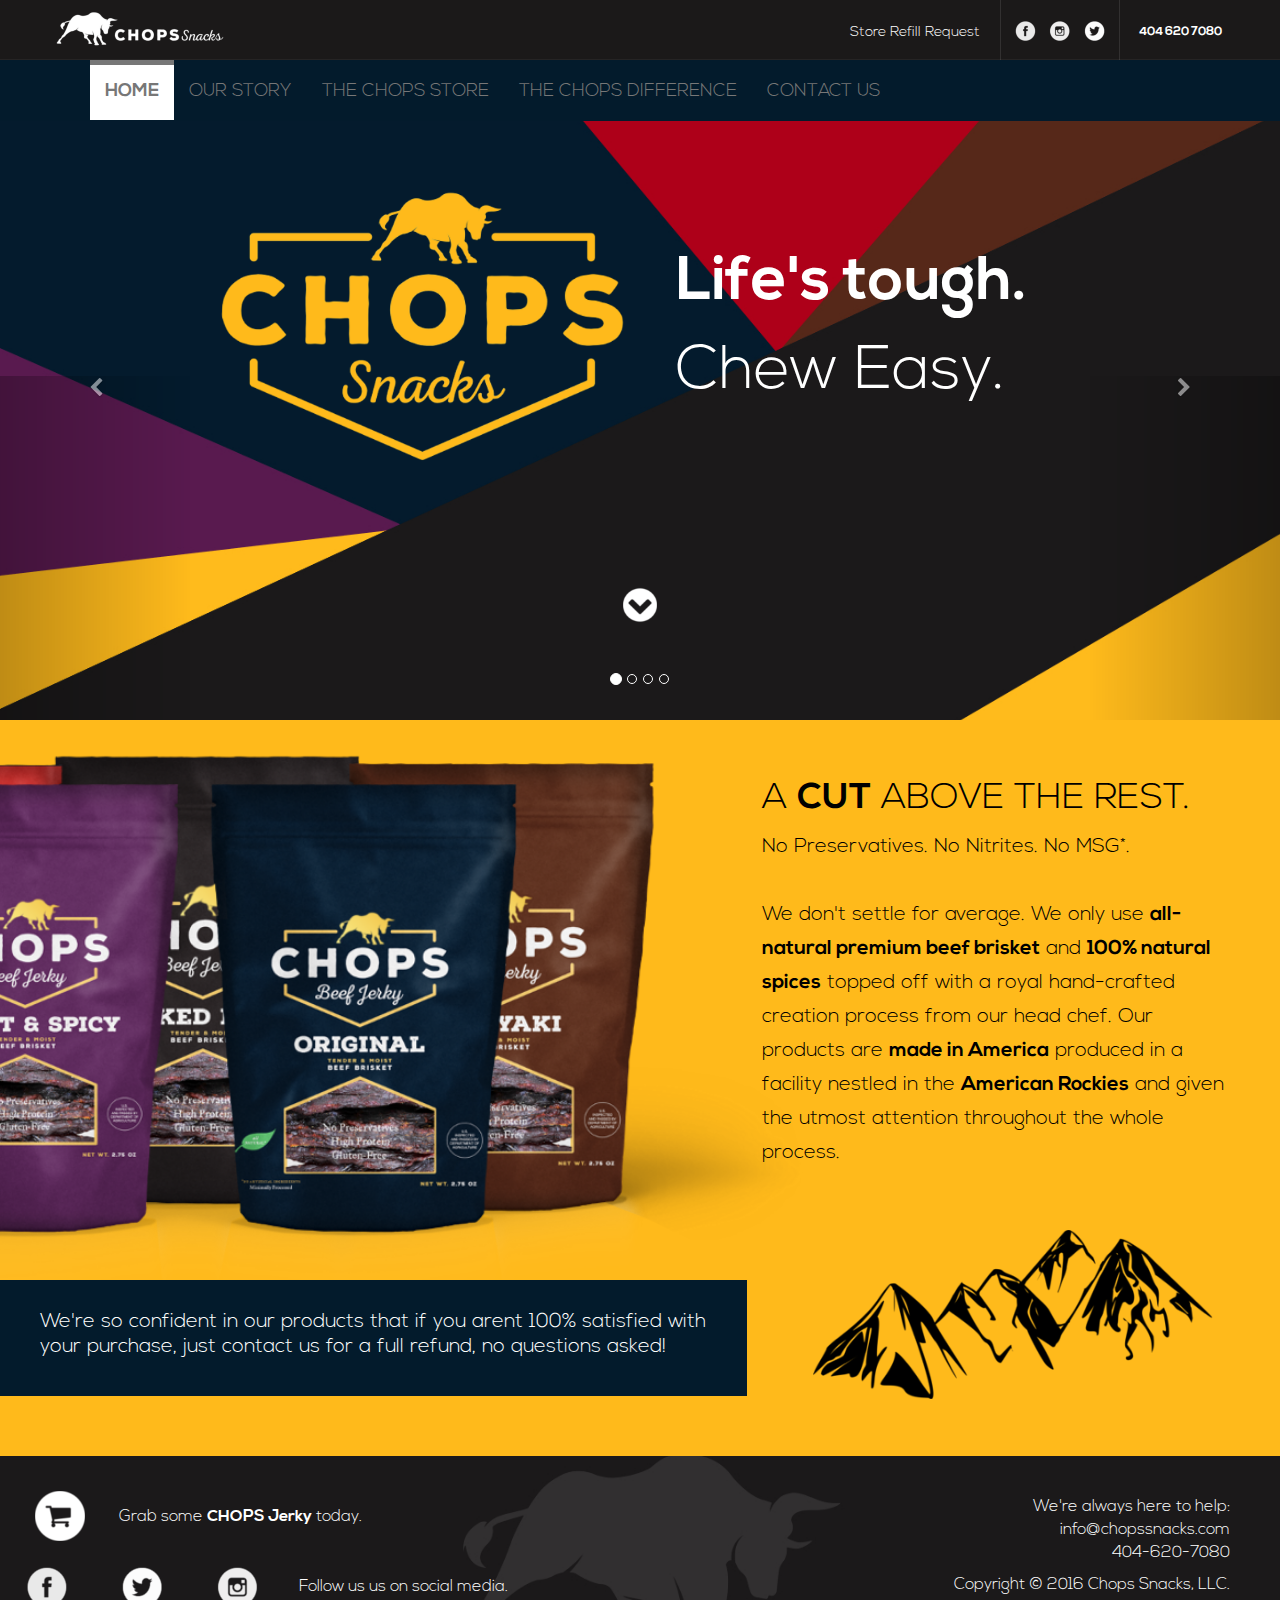
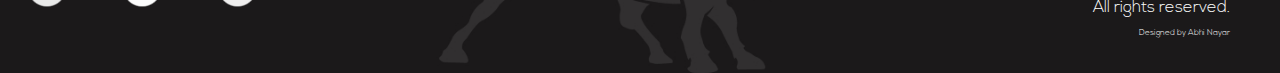
==== commit a1b96d67: "Fixed homepage and mobile store" ====
--- a/index.html
+++ b/index.html
@@ -158,7 +158,7 @@
                         <li class=""><a href="chops-store.html">The Chops Store</a></li>
                         <li class=""><a href="chops-diff.html" class="">The Chops Difference</a></li>
                         <li class=""><a href="contact-us.html">Contact Us</a></li>
-                        <li class="hidden-lg hidden-md hidden-sm"><a href="#refill-modal" data-toggle="modal" id="refill-link">Store Refill Request</a></li>
+                        <li class="hidden-lg hidden-md hidden-sm"><a href="#refill-modal" data-toggle="modal">Store Refill Request</a></li>
                     </ul>
                 </div>
             </div>        
@@ -197,7 +197,9 @@
                         </li>
                         <li data-target="#indexCarousel" data-slide-to="1">
                         </li>
-                        <li data-target="#indexCarousel" data-slide-to="1">
+                        <li data-target="#indexCarousel" data-slide-to="2">
+                        </li>
+                        <li data-target="#indexCarousel" data-slide-to="3">
                         </li>
                     </ol>
                     <!-- Slides -->
@@ -206,7 +208,7 @@
                             <!-- This will be the OG background from the old homepage -->
                             <div class="row logo-row">
                                 <img class="index-logo" src="./images/index/logo.png">
-                                <p class="index-tagline">Brisket is<br/><span class="bold">Better.</span></p>
+                                <p class="index-tagline"><span class="bold">Life's tough.</span><br/>Chew Easy.</p>
                             </div>
                             <div class="arrow-down">
                                 <a href="#bottom">
@@ -215,12 +217,25 @@
                             </div>
                         </div>
                         <div class="second hidden">
-                            <!-- Insert custom image here -->
-                            <img src="placeholder">
+                            <div class="arrow-down">
+                                <a href="#bottom">
+                                    <img src="./images/common/arrow.png">
+                                </a>
+                            </div>
                         </div>
                         <div class="third hidden">
-                            <!-- Insert custom image here -->
-                            <img src="placeholder">
+                            <div class="arrow-down">
+                                <a href="#bottom">
+                                    <img src="./images/common/arrow.png">
+                                </a>
+                            </div>
+                        </div>
+                        <div class="fourth hidden">
+                            <div class="arrow-down">
+                                <a href="#bottom">
+                                    <img src="./images/common/arrow.png">
+                                </a>
+                            </div>
                         </div>
                     </div>
                     <!-- Left and Right controls -->
--- a/css/index.css
+++ b/css/index.css
@@ -13,533 +13,450 @@
     background-position: center;
 }
 
-.item .logo-row {
+.item.second {
+    background-image: url(../images/index/slider/chopsboard.jpg);
+    background-size: cover;
+    background-repeat: no-repeat;
+    background-attachment: scroll;
+    background-position: center;
+}
+
+.item.third {
+    background-image: url(../images/index/slider/Chopscutboardreal.jpg);
+    background-size: cover;
+    background-repeat: no-repeat;
+    background-attachment: scroll;
+    background-position: center;
+}
+
+.item.fourth {
+    background-image: url(../images/index/slider/brisketisbetter.jpg);
+    background-size: cover;
+    background-repeat: no-repeat;
+    background-attachment: scroll;
+    background-position: center;
+}
+
+.item.first .logo-row {
     text-align: center;
 }
 
-.item.first .index-logo {
-    max-width: 220px; 
-    margin-top: 25px;
-}
-
-.item.first .index-tagline {
+.item.first .logo-row img {
+    max-width: 250px;
+    margin-top: 40px;
+}
+
+p.index-tagline {
+    font-size: 32px;
     color: #fff;
-    font-family: nexalight;
-    font-size: 26px;
+    margin-top: 20%;
+}
+
+.arrow-down {
+    text-align: center;
+    margin-top: 40px;
+}
+
+.arrow-down img {
+    max-height: 40px;
+}
+
+.carousel-control {
+    margin-top: 60%;
+}
+
+.index-bottom {
+    background: #ffba1b;
+}
+
+.index-bags img {
+    width: 150%;
+    margin-left: -6%;
     margin-top: 20px;
-    line-height: 1.2em;
-}
-
-.arrow-down {
-    width: 100%;
+}
+
+.index-desc {
     text-align: center;
-    margin-top: 10%;
-}
-
-.arrow-down img {
-    max-height: 30px;
-}
-
-.carousel-control.left, .carousel-control.right {
-    background-image: none;
-    margin-top: 50%;
-}
-
-.carousel-indicators li, .carousel-indicators li.active {
-    height: 5px;
-    width: 5px;
-}
-
-.carousel-indicators li {
-    margin-bottom: -0.5px;
-}
-
-.index-bottom {
-    background-color: #ffba1b;
-}
-
-.index-bottom .index-bags {
-    margin-top: 40px;
-}
-
-.index-bottom .index-bags img {
-    max-height: auto;
-    width: 150%;
-    margin-left: -15px;
-}
-
-.index-bottom .index-desc {
+}
+
+.index-desc h2 {
+    text-transform: uppercase;
+    font-size: 28px;
+    color: #000;
+}
+
+.index-desc p {
+    line-height: 1.6em;
+    margin-top: 20px;
+    font-size: 16px;
+    color: #000;
+}
+
+.index-guarantee {
+    background: #031b2c;
+    margin-top: 5px;
+    line-height: 1.6em;
     text-align: center;
-}
-
-.index-bottom .index-desc h2 {
-    text-transform: uppercase;
-    font-size: 32px;
-    margin-top: 30px;
-}
-
-.index-bottom .index-desc p {
-    font-size: 14px;
-    margin-top: 20px;
-    line-height: 1.6em;
-}
-
-.index-bottom .index-guarantee {
-    background-color: #031b2c;
+    font-size: 16px;
     color: #fff;
-    margin-bottom: 20px;
-    text-align: center;
-    margin-top: 15px;
-}
-
-.index-bottom .index-guarantee p {
-    padding-top: 15px;
-    padding-bottom: 15px;
-    max-width: 95%;
-    margin: 0 auto;
-}
-
-@media (min-height: 550px) {
-    .item.first .index-logo {
-        margin-top: 45px;
-    }
-    
-    .item.first .index-tagline {
+    margin-bottom: 30px;
+}
+
+.index-guarantee p {
+    padding: 15px 0;
+}
+
+@media (min-width: 480px) {
+    p.index-tagline {
+        font-size: 36px;
+        color: #fff;
+        margin-top: 10%;
+    }
+    
+    .carousel-control {
+        margin-top: 50%;
+    }
+}
+
+@media (min-width: 620px) {
+    .item.first .logo-row img {
+        max-width: 300px;
         margin-top: 40px;
     }
-    
-    .carousel-control.left, .carousel-control.right {
-        margin-top: 215px;
-    }
-}
-
-@media (min-height: 620px) {
-    .item.first .index-logo {
-        margin-top: 50px;
-    }
-    
-    .item.first .index-tagline {
-        margin-top: 50px;
+
+     p.index-tagline {
+        font-size: 42px;
+        color: #fff;
+        margin-top: 5%;
+    }
+    
+    .carousel-control {
+        margin-top: 35%;
+    }
+    
+    .index-bags img {
+        width: 140%;
+        margin-left: -5%;
+        margin-top: 20px;
+    }
+    
+    .index-desc h2 {
         font-size: 32px;
     }
     
+    .index-desc p {
+        max-width: 90%;
+        margin: 0 auto;
+    }
+    
+    .index-guarantee {
+        margin-top: 30px;
+    }
+}
+
+@media(min-width: 768px) {
+    .index-bags img {
+        margin-left: -25%;
+    }
+    
+    .index-desc {
+        text-align: left;
+        margin-top: 30px;
+    }
+    
+    .index-desc h2 {
+        font-size: 21px;
+    }
+    
+    .index-desc p {
+        max-width: 95%;
+        margin: 0;
+        font-size: 14px;
+    }
+    
+    .index-guarantee {
+        text-align: left;
+        margin-top: -10px;
+    }
+    
+    .index-guarantee p {
+        padding: 15px 0;
+        padding-left: 10px;
+        font-size: 14px;
+    }
+    
+    .index-rockies {
+        text-align: center;
+        margin-top: 0px;
+    }
+    
+    .index-rockies img {
+        max-width: 240px;
+    }
+}
+
+@media (min-width: 860px) {
+    p.index-tagline {
+        font-size: 46px;
+        color: #fff;
+        margin-top: 3%;
+    }
+    
+    .carousel-control {
+        margin-top: 25%;
+    }
+    
+    .index-bags img {
+        margin-left: -25%;
+    }
+    
+    .index-desc {
+        text-align: left;
+        margin-top: 30px;
+    }
+    
+    .index-desc h2 {
+        font-size: 26px;
+    }
+    
+    .index-desc p {
+        max-width: 95%;
+        margin: 0;
+        font-size: 16px;
+    }
+    
+    .index-guarantee {
+        text-align: left;
+        margin-top: -10px;
+    }
+    
+    .index-guarantee p {
+        padding: 15px 0;
+        padding-left: 10px;
+        font-size: 16px;
+    }
+    
+    .index-rockies {
+        text-align: center;
+        margin-top: -20px;
+    }
+    
+    .index-rockies img {
+        max-width: 270px;
+    }
+}
+
+@media (min-width: 992px) {
+    .item.first .logo-row {
+        text-align: center;
+    }
+    
+    .item.first .logo-row img {
+        max-width: 350px;
+        margin-top: 60px;
+        margin-left: -30px;
+        display: inline-block;
+    }
+    
+    p.index-tagline {
+        display: inline-table;
+        text-align: left;
+        font-size: 52px;
+        color: #fff;
+        margin-top: 120px;
+        margin-left: 30px;
+    }
+    
+    .carousel-control {
+        margin-top: 25%;
+    }
+    
     .arrow-down {
-        margin-top: 20%;
-    }
-    
-    .carousel-control.left, .carousel-control.right {
-        margin-top: 260px;
-    }
-
-    .item.first .index-tagline {
-        font-size: 36px;
+        margin-top: 15%;
     }
     
     .arrow-down img {
         max-height: 40px;
     }
-}
-
-@media (min-height: 700px) {
-    .item.first .index-logo {
-        max-width: 275px; 
+    
+    .index-bags img {
+        margin-left: -25%;
+    }
+    
+    .index-desc {
+        text-align: left;
         margin-top: 30px;
     }
     
-    .item.first .index-tagline {
-        font-size: 42px;
+    .index-desc h2 {
+        font-size: 32px;
+    }
+    
+    .index-desc p {
+        max-width: 95%;
+        margin: 0;
+        font-size: 17px;
+    }
+    
+    .index-guarantee {
+        text-align: left;
+        margin-top: -10px;
+        padding-bottom: 0px;
+    }
+    
+    .index-guarantee p {
+        padding: 20px 0;
+        padding-bottom: 10px;
+        padding-left: 10px;
+        font-size: 17px;
+    }
+    
+    .index-rockies {
+        text-align: center;
+        margin-top: -60px;
+    }
+    
+    .index-rockies img {
+        max-width: 300px;
+    }
+}
+
+@media (min-width: 1100px) {
+    .index-desc {
+        margin-top: 50px;    
+    }
+    
+    .index-desc p {
+        font-size: 19px;
+    }
+    
+    .index-guarantee {
+        margin-bottom: 60px;
+    }
+    
+    .index-guarantee p {
+        font-size: 19px;
+    }
+}
+
+@media (min-width: 1200px) {
+    .item.first .logo-row {
+        text-align: center;
+    }
+    
+    .item.first .logo-row img {
+        max-width: 420px;
         margin-top: 60px;
+        margin-left: -40px;
+        display: inline-block;
+    }
+    
+    p.index-tagline {
+        display: inline-table;
+        text-align: left;
+        font-size: 62px;
+        color: #fff;
+        margin-top: 120px;
+        margin-left: 40px;
+    }
+    
+    .carousel-control {
+        margin-top: 25%;
+    }
+    
+    .arrow-down {
+        margin-top: 120px;
     }
     
     .arrow-down img {
-        max-height: 50px;
-    }
-    
-    .carousel-control.left, .carousel-control.right {
-        margin-top: 310px;
-    }
-}
-
-@media (min-width: 480px) {
-    .index-bottom .index-desc h2 {
+        max-height: 40px;
+    }
+    
+    .carousel-control {
+        margin-top: 20%;
+    }
+    
+    .index-bags img {
+        width: 135%;
+    }
+    
+    .index-desc {
+        margin-top: 40px;
+    }
+    
+    .index-desc h2 {
         font-size: 36px;
     }
     
-    .index-bottom .index-desc p {
-        font-size: 16px;
-        width: 90%;
-        margin:  0 auto;
-        margin-top: 20px;
-    }
-    
-    .index-bottom .index-guarantee {
-        margin-top: 25px;
-    }
-    
-    .index-bottom .index-guarantee p {
-        font-size: 16px;
-    }
-}
-
-@media (min-width: 500px) {
-    .item.first .index-logo {
-        max-width: 400px; 
-        margin-top: 30px;
-    }
-    
-    .item.first .index-tagline {
-        font-size: 52px;
-        margin-top: 70px;
+    .index-desc p {
+        font-size: 20px;
+        line-height: 1.7em;
+    }
+    
+    .index-guarantee {
+        margin-bottom: 60px;
+    }
+    
+    .index-guarantee p {
+        font-size: 20px;
+        padding: 30px 0;
+        padding-bottom: 25px;
+        margin-left: 25px;
+    }
+    
+    .index-rockies img {
+        max-width: 400px;
+    }
+}
+
+@media (min-width: 1339px) {
+    .item.first .logo-row {
+        text-align: center;
+    }
+    
+    .item.first .logo-row img {
+        max-width: 420px;
+        margin-top: 60px;
+        margin-left: -75px;
+        display: inline-block;
+    }
+    
+    p.index-tagline {
+        display: inline-table;
+        text-align: left;
+        font-size: 62px;
+        color: #fff;
+        margin-top: 120px;
+        margin-left: 75px;
+    }
+    
+    .carousel-control {
+        margin-top: 25%;
     }
     
     .arrow-down {
-        margin-top: 15%;
-    }
-}
-
-
-@media (min-height: 1000px) {
-    .item.first .index-logo { 
-        margin-top: 130px;
-    }
-}
-
-@media (min-width: 600px) {
-    .arrow-down {
-        margin-top: 13%;
-    }
-    
-    .item.first .index-tagline {
-        font-size: 58px;
-        margin-top: 80px;
-    }
-}
-
-@media (min-width: 768px) {
-    .item.first {
-    }
-
-    .item.first .logo-row {
-        text-align: left;
-        padding-top: 0px;
-    }
-    
-    .item.first .index-logo { 
-        display: inline-block;
-        max-width: 360px;
-        text-align: left;
-        float: left;
-        margin-left: 100px;
-    }
-    
-    .item.first .index-tagline {
-        display: inline-block;
-        font-size: 52px;
-        text-align: left;
-        float: right;
-        margin-right: 100px;
-        margin-top: 25%;
-    }
-    
-    .arrow-down {
-        margin-top: 10%;
-    }
-    
-    .index-bottom .index-bags {
-        margin-top: 45px;
-    }
-    
-    .index-bottom .index-bags img {
-        width: 150%;
-        margin-left: -130px;
-    }
-    
-    .index-bottom .index-desc {
-        margin-top: 55px;
-        text-align: left;
-    }
-    
-    .index-bottom .index-desc h2 {
-        font-size: 22px;    
-    }
-    
-    .index-bottom .index-desc p {
-        width: 100%;
-        font-size: 14px;
-    }
-    
-    .index-bottom .index-desc .shifted {
-        display: block;
-        margin-top: -15px;
-    }
-    
-    .index-bottom .index-guarantee {
-        text-align: left;
-        margin-top: 10px;
-        margin-bottom: 30px;
-    }
-    
-    .index-bottom .index-rockies {
-        margin-top: -15px;
-    }
-    
-    .index-bottom .index-rockies img {
+        margin-top: 120px;
+    }
+    
+    .arrow-down img {
+        max-height: 40px;
+    }
+    
+    .carousel-control {
+        margin-top: 20%;
+    }
+    
+    .index-bags img {
+        width: 120%;
+        margin-left: -10%;
+    }
+    
+    .index-desc p {
         max-width: 90%;
-        float: right;
-    }
-    
-}
-
-@media (min-width: 820px) {
-    .item.first {
-    }
-
-    .item.first .index-logo { 
-        display: inline-block;
-        max-width: 380px;
-        text-align: left;
-        float: left;
-        margin-left: 90px;
-    }
-    
-    .item.first .index-tagline {
-        display: inline-block;
-        font-size: 52px;
-        text-align: left;
-        float: right;
-        margin-right: 125px;
-        margin-top: 185px;
-    }
-    
-    .index-bottom .index-desc {
-        margin-top: 50px;
-        text-align: left;
-    }
-    
-    .index-bottom .index-desc h2 {
-        font-size: 24px;    
-    }
-    
-    .index-bottom .index-desc p {
-        width: 100%;
-        font-size: 14px;
-    }
-}
-
-@media (min-width: 900px) {
-    .item.first {
-    }
-    
-    .item.first .logo-row {
-        text-align: left;
-        padding-top: 50px;
-    }
-    
-    .item.first .index-logo {
-        max-width: 450px;
-    }
-    
-    .item.first .index-tagline {
-        margin-right: 145px;
-    }
-    
-    .arrow-down {
-        margin-top: 6%;
-    }
-    
-    .index-bottom .index-bags img {
-        width: 150%;
-        margin-left: -170px;
-    }
-    
-    .index-bottom .index-desc {
-        margin-left: -17px;
-        margin-top: 50px;
-    }
-    
-    .index-bottom .index-desc h2 {
-        font-size: 28px;
-    }
-    
-    .index-bottom .index-desc p {
-        font-size: 17px;
-        margin-top: 25px;
-    }
-    
-    .index-bottom .index-guarantee {
-        margin-bottom: 60px;
-    }
-    
-    .index-bottom .index-rockies {
-        margin-top: -40px;
-    }
-}
-
-@media (min-width: 992px) {
-    .item.first {
-    }
-    
-    .item.first .logo-row {
-        text-align: left;
-        padding-top: 70px;
-    }
-    
-    .item.first .index-logo {
-        max-width: 400px;
-        position: absolute;
-        right: 45%;
-    }
-    
-    .item.first .index-tagline {
-        position: absolute;
-        left: 60%;
-        font-size: 54px;
-        margin-top: 100px;
-    }
-    
-    .index-bottom .index-guarantee p {
-        padding-top: 30px;
-        padding-bottom: 30px;
-        font-size: 16px;
+        line-height: 2em;
+    }
+    
+    .index-guarantee p {
         line-height: 1.6em;
     }
-    
-    .arrow-down {
-        margin-top: 400px;
-    }
-    
-    .arrow-down img {
-        max-height: 50px;
-    }
-}
-
-@media (min-width: 1200px) {
-    .item.first {
-    }
-    
-    .item.first .logo-row {
-        text-align: left;
-        padding-top: 40px;
-    }
-    
-    .item.first .index-logo {
-        max-width: 500px;
-        position: absolute;
-        right: 45%;
-        margin-left: 150px;
-    }
-    
-    .item.first .index-tagline {
-        position: absolute;
-        left: 60%;
-        font-size: 62px;
-    }
-    
-    .arrow-down {
-        margin-top: 420px;
-    }
-    
-    .index-bottom .index-bags img {
-        width: 140%;
-        margin-left: -200px;
-    }
-    
-    .index-bottom .index-desc {
-        margin-left: -30px;
-        margin-top: 60px;
-    }
-    
-    .index-bottom .index-desc h2 {
-        font-size: 36px;
-    }
-    
-    .index-bottom .index-desc p {
-        font-size: 21px;
-        margin-top: 30px;
-    }
-    
-    .index-bottom .index-guarantee {
-        margin-bottom: 100px;
-    }
-    
-    .index-bottom .index-guarantee p {
-        font-size: 20px;   
-    }
-}
-
-@media (min-width: 1400px) {
-    .index-bottom .index-bags img {
-        width: 120%;
-        margin-left: -50px;
-    }
-    
-    .index-bottom .index-desc p {
-        width: 90%;
-        float: left;
-    }
-}
-
-@media (min-width: 1550px) {
-    .item.first .index-logo {
-        max-width: 500px;
-        position: absolute;
-        right: 52%;
-        margin-left: 150px;
-    }
-    
-    .item.first .index-tagline {
-        position: absolute;
-        left: 53%;
-        font-size: 62px;
-    }
-    
-    .index-bottom .index-bags img {
-        width: 100%;
-        margin-left: -15px;
-    }
-    
-    .index-bottom .index-desc {
-        margin-left: 0px;
-        margin-top: 60px;
-    }
-    
-    .index-bottom .index-desc p {
-        width: 90%;
-        float: left;
-    }
-    
-    .index-bottom .index-rockies {
-    }
-}
-
-@media (min-width: 1700px) {
-    .item.first .index-logo {
-        max-width: 500px;
-    }
-    
-    .item.first .index-tagline {
-        font-size: 80px;    
-    }
-    
-    .index-bottom .index-desc {
-        margin-left: -50px; 
-        margin-top: 60px;
-    }
-    
-    .index-bottom .index-desc h2 {
-        font-size: 42px;
-    }
-    
-    .index-bottom .index-desc p {
-        font-size: 24px;
-    }
-    
-    .index-bottom .index-guarantee p {
-        font-size: 24px;
-    }
-    
-    .index-bottom .index-rockies img {
-        margin-right: 100px;
-        margin-top: -30px;
-    }
 }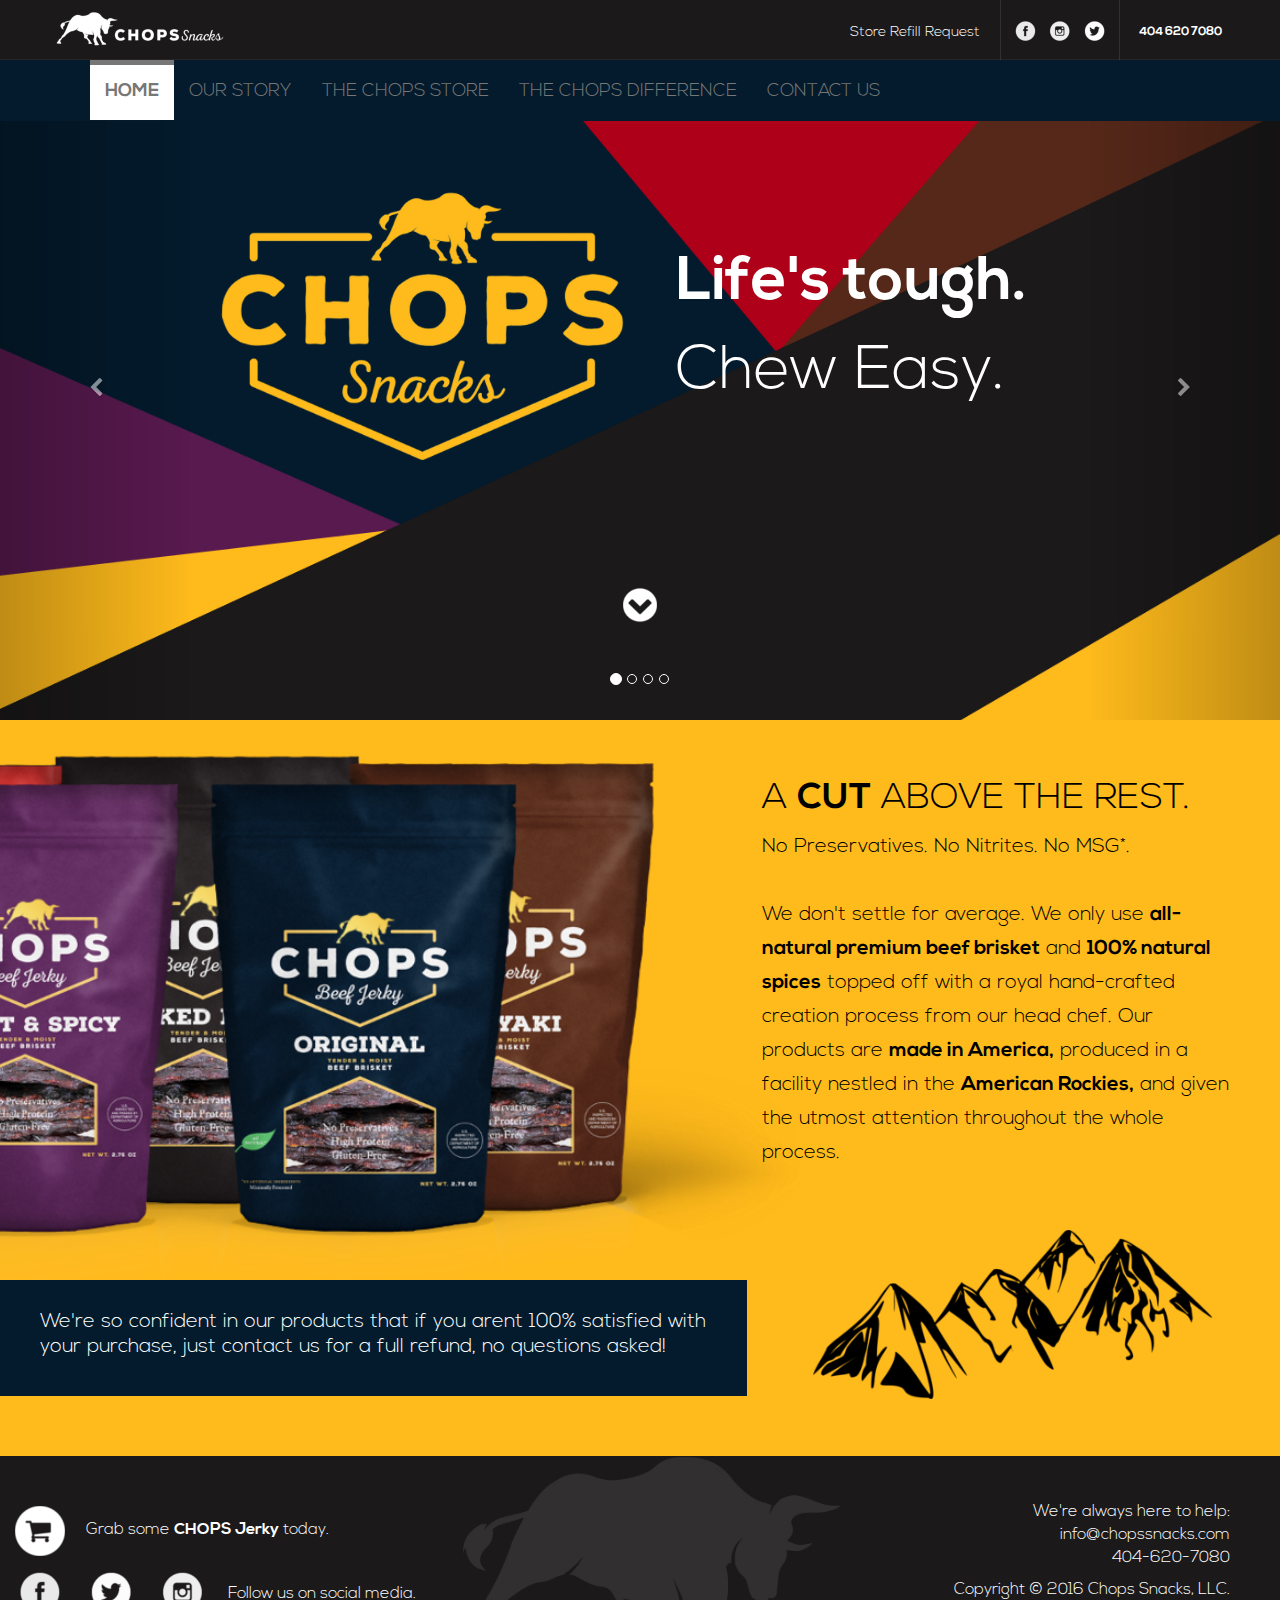
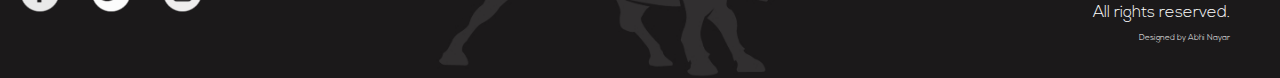
==== commit 13907a26: "Fixed Luke updates" ====
--- a/index.html
+++ b/index.html
@@ -64,7 +64,7 @@
                         <span aria-hidden="true">&times;</span>
                     </button>
                     <h2 class="refill-title bold">Store Refill Request Form</h2>
-                    <p>Please fill in the following information for a refill of our delicious meat snacks.<br/><br/>For most locations, we will provide the refill in two weeks. After submitting the request, you'll receive a confirmation email that will include a specific delivery time frame. If you need a refill urgently or would like it to be delivered at a specific date, please include that information in the <b>'Additional Notes'</b> box.<br/><br/>Thank you!</p>
+                    <p>Please fill in the following information for a refill of our delicious meat snacks.<br/><br/>For most locations, we will provide the refill within <b>three business days</b>. After submitting the request, you'll receive a confirmation email that will include a specific delivery time frame. If you need a refill urgently or would like it to be delivered at a specific date, please include that information in the <b>'Additional Notes'</b> box.<br/><br/>Thank you!</p>
                 </div>
                 <div class="modal-body">
                     <form id="refill-form" role="form" action="https://formspree.io/info@chopssnacks.com" method="post">
@@ -216,26 +216,11 @@
                                 </a>
                             </div>
                         </div>
-                        <div class="second hidden">
-                            <div class="arrow-down">
-                                <a href="#bottom">
-                                    <img src="./images/common/arrow.png">
-                                </a>
-                            </div>
-                        </div>
-                        <div class="third hidden">
-                            <div class="arrow-down">
-                                <a href="#bottom">
-                                    <img src="./images/common/arrow.png">
-                                </a>
-                            </div>
-                        </div>
-                        <div class="fourth hidden">
-                            <div class="arrow-down">
-                                <a href="#bottom">
-                                    <img src="./images/common/arrow.png">
-                                </a>
-                            </div>
+                        <div class="item second">
+                        </div>
+                        <div class="item third">
+                        </div>
+                        <div class="item fourth">
                         </div>
                     </div>
                     <!-- Left and Right controls -->
@@ -263,8 +248,8 @@
                         and <span class="bold">100% natural spices</span> topped off with
                         a royal hand-crafted creation process
                         from our head chef. Our products are
-                        <span class="bold">made in America</span> produced in a facility
-                        nestled in the <span class="bold">American Rockies</span>
+                        <span class="bold">made in America,</span> produced in a facility
+                        nestled in the <span class="bold">American Rockies,</span>
                         and given the utmost attention
                         throughout the whole process.</span>
                     </p>
@@ -290,8 +275,8 @@
                             <div class="col-md-1 col-sm-1 col-xs-12 footer-icon-col">
                                 <a href="chops-store.html" class="footer-icon-link"><img src="./images/common/cart_icon.png" class="footer-icon"/></a>
                             </div>
-                            <div class="col-md-11 col-sm-11 col-xs-12 footer-left-column">
-                                <a class="footer-left-link shifted" href="http://shop.chopssnacks.com/">Grab some <span class="bold">CHOPS Jerky</span> today.</a>
+                            <div class="col-md-6 col-sm-5 col-xs-12 footer-left-column">
+                                <a class="footer-left-link shifted" href="chops-store.html">Grab some <span class="bold">CHOPS Jerky</span> today.</a>
                             </div>
                         </div>
                         <div class="footer-left-row row">
@@ -303,15 +288,15 @@
                             </div>-->
                         </div>
                         <div class="footer-left-row row">
-                            <div class="col-md-4 col-sm-4 col-xs-12">
+                            <div class="col-md-3 col-sm-3 col-xs-12">
                                 <div class="row text-center">
                                     <div class="col-md-4 col-sm-4 col-xs-4 footer-social"><a href="https://www.facebook.com/chops.jerky/" class="footer-social-link"><img src="./images/common/facebook.png" class="footer-social-image"/></a></div>
                                     <div class="footer-social col-md-4 col-sm-4 col-xs-4"><a href="https://twitter.com/chopssnacks" class="footer-social-link"><img src="./images/common/twitter.png" class="footer-social-image"/></a></div>
                                     <div class="footer-social col-md-4 col-sm-4 col-xs-4"><a href="https://www.instagram.com/chopssnacks/" class="footer-social-link"><img src="./images/common/instagram.png" class="footer-social-image"/></a></div>
                                 </div>
                             </div>
-                            <div class="col-md-8 col-sm-8 col-xs-12 footer-left-column">
-                                <p class="footer-left-text">Follow us us on social media.</p>
+                            <div class="col-md-5 col-sm-4 col-xs-12 footer-left-column">
+                                <p class="footer-left-text">Follow us on social media.</p>
                             </div>
                         </div>
                     </div>
--- a/css/chops.css
+++ b/css/chops.css
@@ -586,7 +586,7 @@
     text-transform: uppercase;
     font-weight: 600;
     font-family: nexabold;
-    padding-left: 15px;
+    padding-left: 0px;
     padding-top: 10px;
 }
 
@@ -637,7 +637,7 @@
 
 .contact_submit {
     margin-top: 15px;
-    width: 25%;
+    width: auto;
     height: 55px;
     font-size: 22px;
 }
@@ -648,6 +648,12 @@
     font-size: 22px;
     padding-top: 15px;
     line-height: 1.0em;
+}
+
+@media (min-width: 768px) {
+    .contact-us-title {
+        padding-left: 5px;
+    }
 }
 
 /*** THE CHOPS DIFFERENCE ***/
--- a/css/index.css
+++ b/css/index.css
@@ -62,7 +62,7 @@
 }
 
 .carousel-control {
-    margin-top: 60%;
+    padding-top: 60%;
 }
 
 .index-bottom {
@@ -114,7 +114,7 @@
     }
     
     .carousel-control {
-        margin-top: 50%;
+        padding-top: 50%;
     }
 }
 
@@ -131,7 +131,7 @@
     }
     
     .carousel-control {
-        margin-top: 35%;
+        padding-top: 35%;
     }
     
     .index-bags img {
@@ -203,7 +203,7 @@
     }
     
     .carousel-control {
-        margin-top: 25%;
+        padding-top: 25%;
     }
     
     .index-bags img {
@@ -268,7 +268,7 @@
     }
     
     .carousel-control {
-        margin-top: 25%;
+        padding-top: 25%;
     }
     
     .arrow-down {
@@ -361,7 +361,7 @@
     }
     
     .carousel-control {
-        margin-top: 25%;
+        padding-top: 25%;
     }
     
     .arrow-down {
@@ -373,7 +373,7 @@
     }
     
     .carousel-control {
-        margin-top: 20%;
+        padding-top: 20%;
     }
     
     .index-bags img {
@@ -429,11 +429,7 @@
         margin-top: 120px;
         margin-left: 75px;
     }
-    
-    .carousel-control {
-        margin-top: 25%;
-    }
-    
+
     .arrow-down {
         margin-top: 120px;
     }
@@ -443,7 +439,7 @@
     }
     
     .carousel-control {
-        margin-top: 20%;
+        padding-top: 20%;
     }
     
     .index-bags img {
--- a/css/footer.css
+++ b/css/footer.css
@@ -29,12 +29,8 @@
     margin-top: 30px;
 }
 
-.footer-left-row {
+.footer-left-row:nth-of-type(2) {
     margin-top: 10px;
-}
-
-.footer-left-row:first-of-type {
-    margin-top: -15px;
 }
 
 .footer-left-column {
@@ -60,22 +56,23 @@
         text-align: right;
         display: inline-block;
         margin-top: -115px;
-    } 
-    
-    .footer-left-column p {
-        float: left;
-        margin-top: 5px;
-        margin-left: -15px;
     }
     
-    .footer-left-column a {
-        float: left;
-        margin-left: 0px;
-        margin-top: 5px;
+    .footer-icon-col {
+        text-align: right;
     }
     
-    .footer-left-row:first-of-type {
-        margin-left: 0px;
+    .footer-left-column {
+        text-align: left;
+        margin-top: 12px;
+    }
+    
+    .footer-social {
+        text-align: right;
+    }
+    
+    .footer-left-text {
+        margin-top: 5px;
     }
 }
 
@@ -84,22 +81,6 @@
         min-width: 0px;
     }
     
-    .footer-left-row:first-of-type {
-        margin-left: 5px;
-    }
-    
-     .footer-left-column p {
-        float: left;
-        margin-left: 0px;
-        margin-top: 5px;
-    }
-    
-    .footer-left-column a {
-        margin-top: 5px;
-        float: left;
-        margin-left: 15px;
-    }
-    
     .footer-right {
         margin-top: -115px;
         right: 35px;
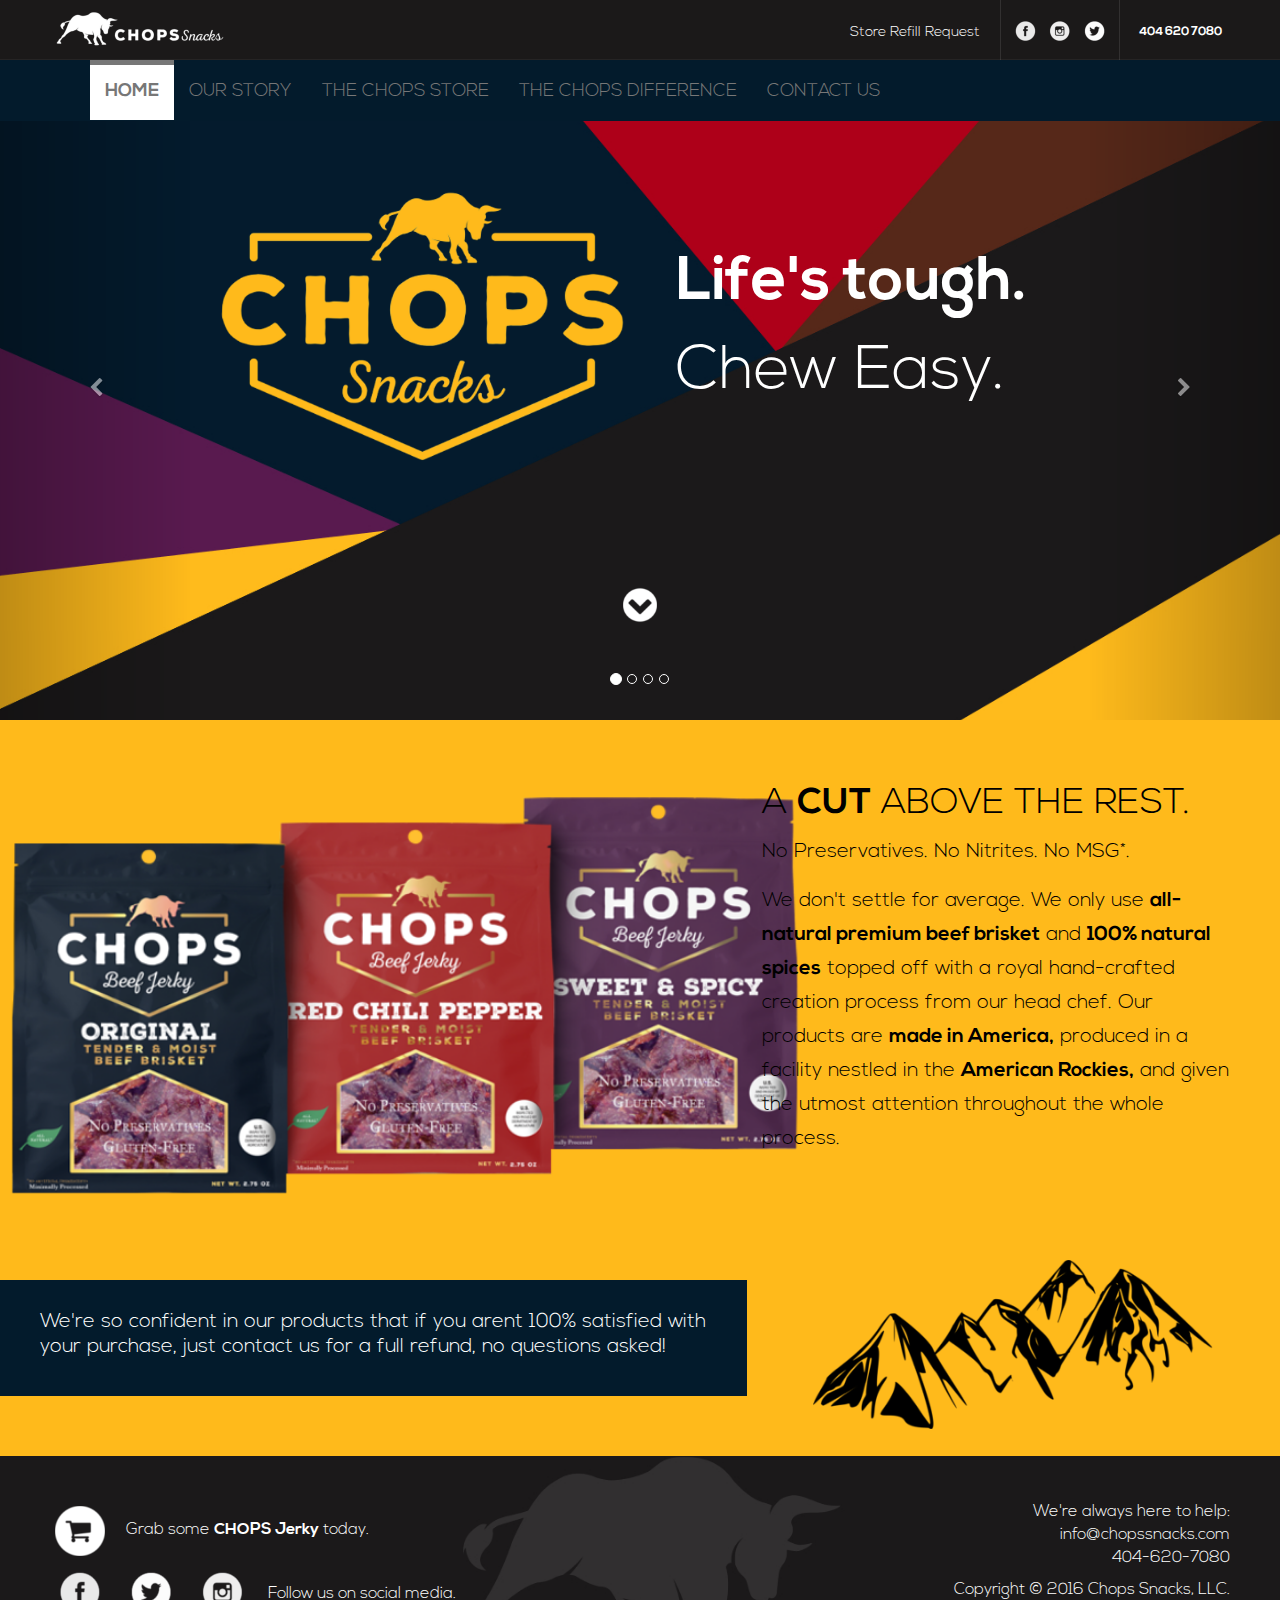
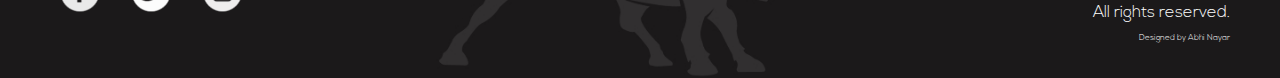
==== commit ea7beb08: "Homepage Bottom edits" ====
--- a/index.html
+++ b/index.html
@@ -242,7 +242,7 @@
                     <h2>A <span class="bold">cut</span> above the rest.</h2>
                     <p>
                         No Preservatives. No Nitrites. No MSG*.
-                        <br/><br id="small"/>
+                        <br/><br id="small" class="hidden-sm hidden-md hidden-lg"/>
                         <span class="shifted">We don't settle for average. We only
                         use <span class="bold">all-natural premium beef brisket</span>
                         and <span class="bold">100% natural spices</span> topped off with
--- a/css/index.css
+++ b/css/index.css
@@ -70,8 +70,8 @@
 }
 
 .index-bags img {
-    width: 150%;
-    margin-left: -6%;
+    width: 110%;
+    margin-left: -5%;
     margin-top: 20px;
 }
 
@@ -83,6 +83,7 @@
     text-transform: uppercase;
     font-size: 28px;
     color: #000;
+    margin-top: -10px
 }
 
 .index-desc p {
@@ -135,7 +136,7 @@
     }
     
     .index-bags img {
-        width: 140%;
+        width: 110%;
         margin-left: -5%;
         margin-top: 20px;
     }
@@ -155,9 +156,6 @@
 }
 
 @media(min-width: 768px) {
-    .index-bags img {
-        margin-left: -25%;
-    }
     
     .index-desc {
         text-align: left;
@@ -166,12 +164,23 @@
     
     .index-desc h2 {
         font-size: 21px;
-    }
-    
-    .index-desc p {
-        max-width: 95%;
+        margin-top: 15px;
+    }
+    
+    .index-desc p {
+        max-width: 90%;
         margin: 0;
         font-size: 14px;
+    }
+    
+    .index-desc .shifted {
+        display: inline-block;
+        margin-top: 10px;
+    }
+    
+    .index-bags img {
+        width: 125%;
+        margin-left: -12%;
     }
     
     .index-guarantee {
@@ -207,7 +216,7 @@
     }
     
     .index-bags img {
-        margin-left: -25%;
+        margin-left: -10%;
     }
     
     .index-desc {
@@ -217,6 +226,7 @@
     
     .index-desc h2 {
         font-size: 26px;
+        margin-top: 25px;
     }
     
     .index-desc p {
@@ -243,6 +253,7 @@
     
     .index-rockies img {
         max-width: 270px;
+        margin-top: 15px;
     }
 }
 
@@ -280,7 +291,7 @@
     }
     
     .index-bags img {
-        margin-left: -25%;
+        margin-left: -11%;
     }
     
     .index-desc {
@@ -289,13 +300,17 @@
     }
     
     .index-desc h2 {
-        font-size: 32px;
+        font-size: 28px;
     }
     
     .index-desc p {
         max-width: 95%;
         margin: 0;
         font-size: 17px;
+    }
+    
+    .index-desc .shifted {
+        margin-top: 15px;
     }
     
     .index-guarantee {
@@ -313,7 +328,7 @@
     
     .index-rockies {
         text-align: center;
-        margin-top: -60px;
+        margin-top: -45px;
     }
     
     .index-rockies img {
@@ -323,7 +338,7 @@
 
 @media (min-width: 1100px) {
     .index-desc {
-        margin-top: 50px;    
+        margin-top: 50px;  
     }
     
     .index-desc p {
--- a/css/footer.css
+++ b/css/footer.css
@@ -39,6 +39,10 @@
 
 .credits {
     font-size: 8px;
+}
+
+.footer-left {
+    margin-left: 40px;
 }
 
 @media (min-width : 650px) {
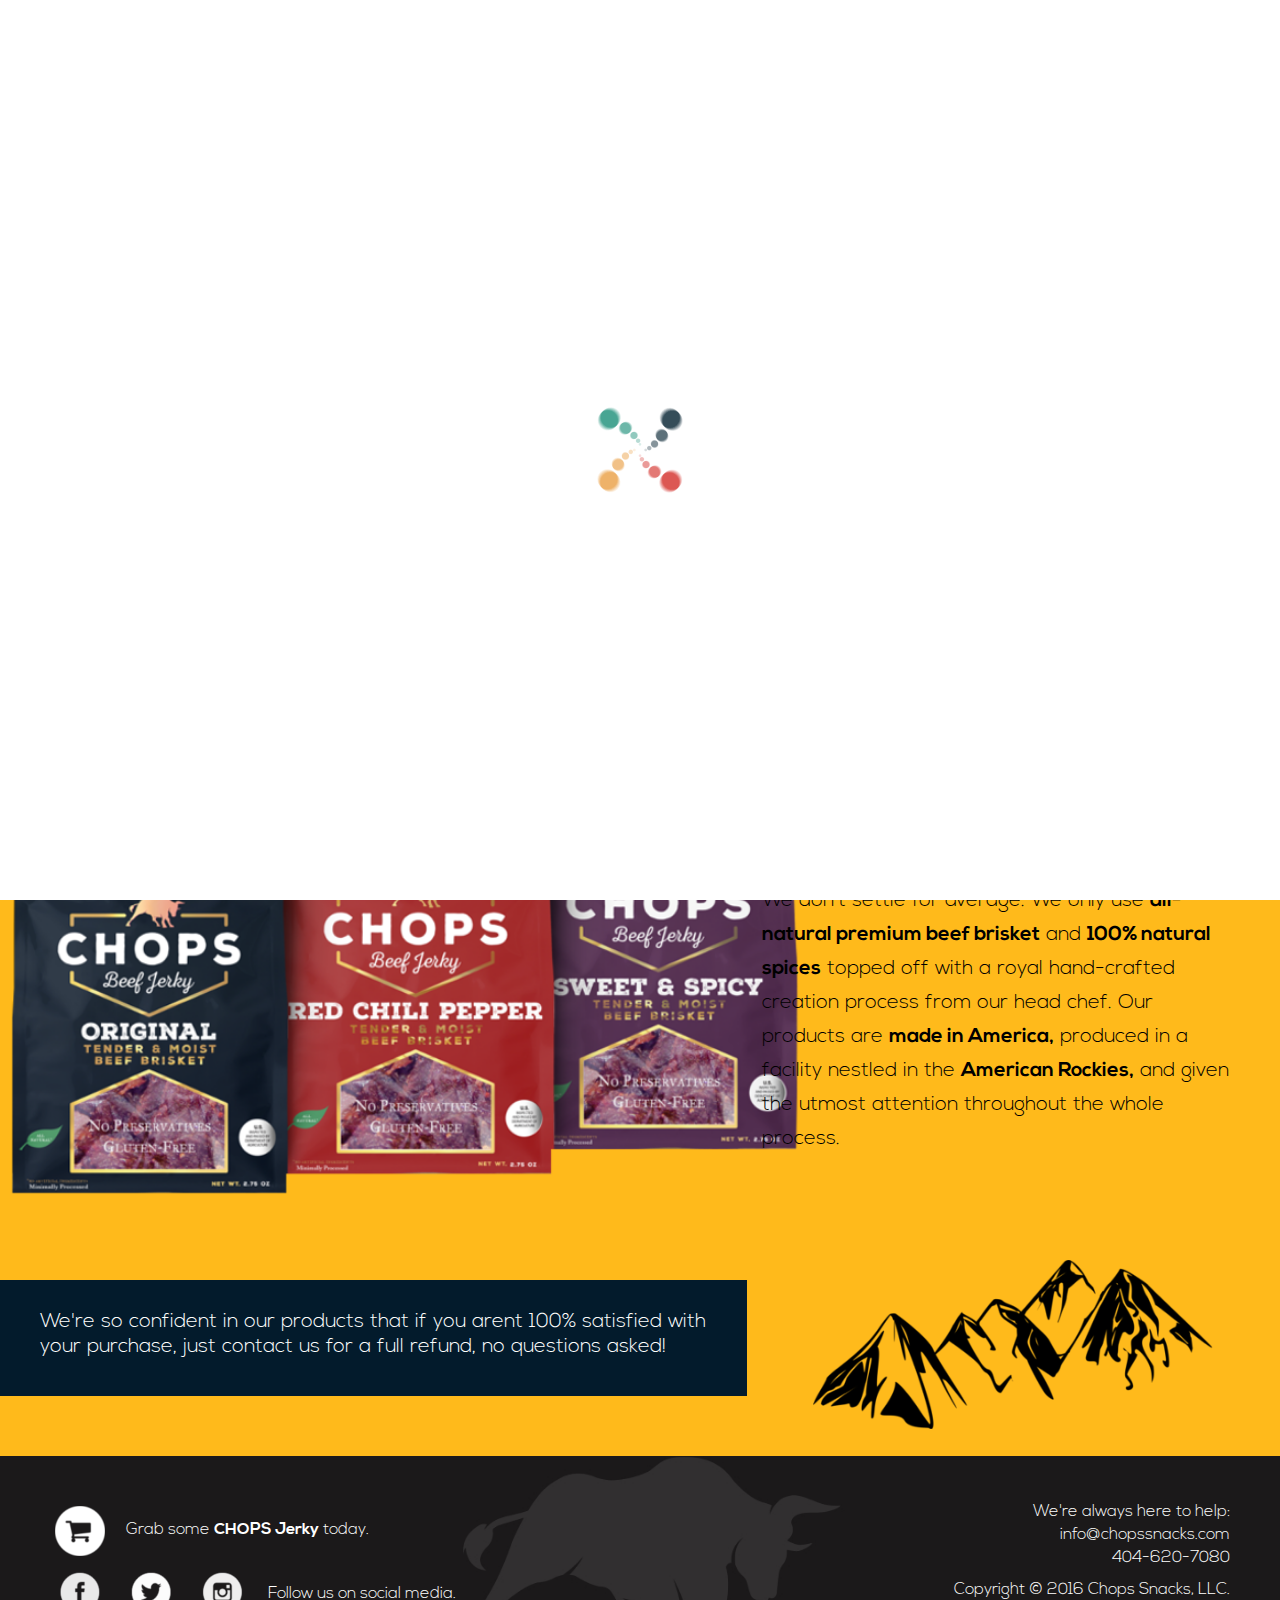
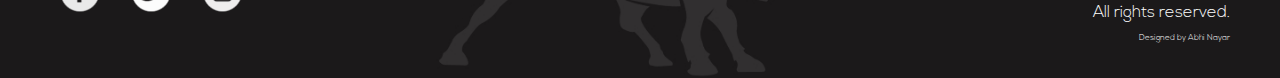
==== commit 92b5f7f4: "Added cdn" ====
--- a/index.html
+++ b/index.html
@@ -16,7 +16,7 @@
     <title>Chops Jerky - Home</title>
 
     <!-- CSS CDN -->
-    <link href="css/boostrap.min.css" rel="stylesheet">
+    <link href="https://maxcdn.bootstrapcdn.com/bootstrap/3.3.6/css/bootstrap.min.css" rel="stylesheet">
     <link rel="stylesheet" href="https://maxcdn.bootstrapcdn.com/font-awesome/4.6.3/css/font-awesome.min.css" type="text/css">
     <link href="css/animate.min.css" rel="stylesheet">
     <!-- LOCAL CSS -->
@@ -27,8 +27,8 @@
     
     <!-- JS CDN -->
     <script src="https://cdnjs.cloudflare.com/ajax/libs/jquery/2.2.1/jquery.min.js"></script> 
-    <script src="js/bootstrap.min.js"></script>
-    <script src="js/wow.min.js"></script> 
+    <script src="https://maxcdn.bootstrapcdn.com/bootstrap/3.3.6/js/bootstrap.min.js"></script>
+    <script src="https://cdnjs.cloudflare.com/ajax/libs/wow/1.1.2/wow.min.js"></script> 
     <!-- LOCAL JS -->
     <script src="js/jquery.prettyPhoto.js"></script>
     <!--<script src="js/jquery.localScroll.min.js"></script>-->
@@ -112,7 +112,7 @@
             </div>
         </div>
     </div>
-    <div id="hidden preloader" style="display: none;">
+    <div id="preloader" style="display: none;">
         <img src="./images/common/Preloader.gif" alt="Preloader" id="loader-gif">
     </div>
     <header>
--- a/css/chops.css
+++ b/css/chops.css
@@ -450,6 +450,20 @@
     margin-top: 65px;
 }
 
+.our-story-top p {
+    text-align: center;
+}
+
+@media (min-width: 768px) {
+    .our-story-top p {
+        text-align: left;
+    }
+    
+    .our-story-top p.text-right {
+        text-align: right;
+    }
+}
+
 .the-team-bg {
     padding-top: 40px;
     background-color: #031b2c;
@@ -712,6 +726,20 @@
     margin-top: 40px;
     min-width: 100%;
     
+}
+
+#chops_diff p {
+    text-align: center;
+}
+
+@media (min-width: 768px) {
+    #chops_diff p {
+        text-align: inherit;
+    }
+    
+    #chops_diff p.text-right {
+        text-align: right;
+    }
 }
 
 /*** OUR PRODUCTS ***/
